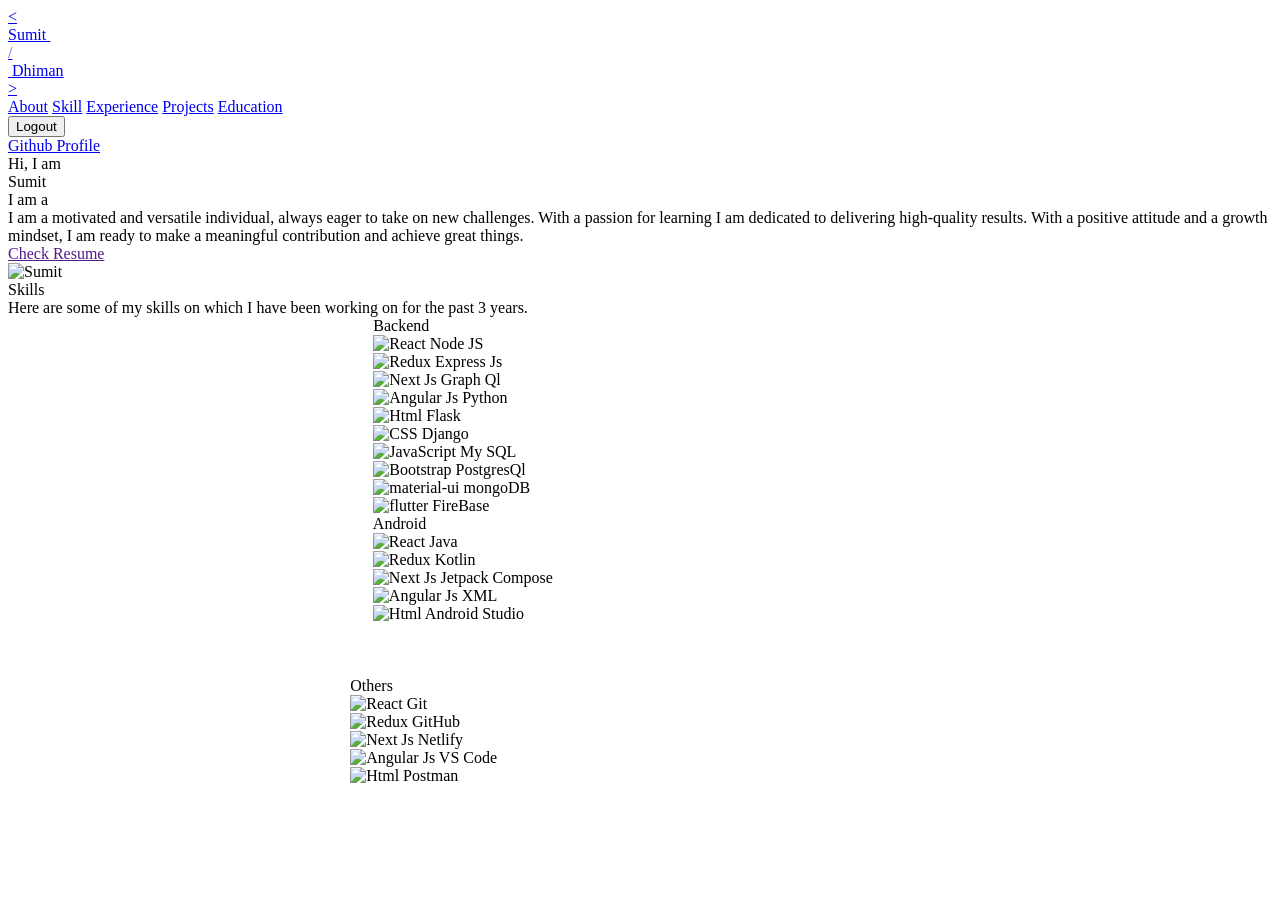
==== index.html @ 2210ef26 "Vedant Portfolio till skills section" ====
<!DOCTYPE html>
<html lang="en">
  <head>
    <title>Portfolio</title>
    <link rel="stylesheet" href="styles.css" />
    <link
      href="https://fonts.googleapis.com/css2?family=Poppins:wght@400;700&display=swap"
      rel="stylesheet"
    />
  </head>
  <body>
    <!-- Header Section -->
    <div class="navbar">
      <div class="innerNavbar">
        <a href="/" class="logo">
          <div class="logo1"><</div>
          Sumit&nbsp;
          <div style="color: rgb(133, 76, 230);">/</div>
          &nbsp;Dhiman
          <div class="logo1">></div>
        </a>
        <div class="pages">
          <a href="#about" class="anchor">About</a>
          <a href="#skills" class="anchor">Skill</a>
          <a href="#experience" class="anchor">Experience</a>
          <a href="#project" class="anchor">Projects</a>
          <a href="#education" class="anchor">Education</a>
        </div>
        
        <div class="github">
          <div>
            <button id="logoutButton" class="logout-button">Logout</button>
            <script>
              document.getElementById("logoutButton").addEventListener("click", () => {
          // Clear local storage
          localStorage.removeItem("loggedInUser");
  
          // Redirect to login page
          window.location.href = "demo.html"; // Replace with the actual login page
        });
            </script>
          </div>
          <a href="https://github.com/143sumit05" class="github-button">Github Profile</a>
        </div>
      </div>
    </div>

    <!-- Main Section -->
    <div class="main">
      <!-- About Section -->
      <div class="about" id="about">
        <!-- Animation
        <div>
          <div class="area">
            
          </div>
        </div> -->
        <div class="about-inner">
          <div class="about-content">
            <div class="about-name">
              Hi, I am <br />
              Sumit
            </div>
            <div class="about-skill">I am a <span class="auto-type"></span></div>
            <script src="https://unpkg.com/typed.js@2.1.0/dist/typed.umd.js"></script>

<script>
  var typed = new Typed(".auto-type", {
    strings: ["Programmer", "Full Stack Developer", "App Developer"],
    typeSpeed: 150,
    backSpeed: 150,
    loop: true
  });
</script>



            <div class="myself">
              I am a motivated and versatile individual, always eager to take on
              new challenges. With a passion for learning I am dedicated to
              delivering high-quality results. With a positive attitude and a
              growth mindset, I am ready to make a meaningful contribution and
              achieve great things.
            </div>
            <a href="" class="resume">Check Resume</a>
          </div>
          <div class="Image">
            <img
              src="Sumit-profile.jpg"
              alt="Sumit"
              class="Project-profile"
            />
          </div>
        </div>
      </div>
      <!-- Skill Section -->

      <div class="skills" id="skills">
        <div class="skills-inner">
          <div class="skills-heading">Skills</div>
          <div class="skills-paragraph">
            Here are some of my skills on which I have been working on for the
            past 3 years.
          </div>
          <div class="skills-language">
            <div style="display: flex; gap: 50px;">
              <div class="skills-frontend" id="skillSet1" style="transform: translateX(-200px);">
                <div class="frontend-heading">Frontend</div>
                <div class="frontend-language">
                  <!-- React -->
                  <div class="react">
                    <img
                      src="Media/React.png"
                      alt="React"
                      style="width: 24px; height: 24px"
                    />
                    React Js
                  </div>
                  <!-- Redux -->
                  <div class="react">
                    <img
                      src="Media/redux.svg"
                      alt="Redux"
                      style="width: 24px; height: 24px"
                    />
                    Redux
                  </div>
                  <!-- Next Js -->
                  <div class="react">
                    <img
                      src="Media/nextjs.svg"
                      alt="Next Js"
                      style="width: 24px; height: 24px"
                    />
                    Next Js
                  </div>
                  <!-- Angular Js -->
                  <div class="react">
                    <img
                      src="Media/Angular.png"
                      alt="Angular Js"
                      style="width: 24px; height: 24px"
                    />
                    Angular Js
                  </div>
                  <!-- HTML -->
                  <div class="react">
                    <img
                      src="Media/html.png"
                      alt="Html"
                      style="width: 24px; height: 24px"
                    />
                    HTML
                  </div>
                  <!-- CSS -->
                  <div class="react">
                    <img
                      src="Media/css.png"
                      alt="CSS"
                      style="width: 24px; height: 24px"
                    />
                    CSS
                  </div>
                  <!-- JavaScript -->
                  <div class="react">
                    <img
                      src="Media/js.png"
                      alt="JavaScript"
                      style="width: 24px; height: 24px"
                    />
                    JavaScript
                  </div>
                  <!-- Bootstrap -->
                  <div class="react">
                    <img
                      src="Media/BootStrap.png"
                      alt="Bootstrap"
                      style="width: 24px; height: 24px"
                    />
                    Bootstrap
                  </div>
                  <!-- Material-UI -->
                  <div class="react">
                    <img
                      src="Media/material-ui.svg"
                      alt="material-ui"
                      style="width: 24px; height: 24px"
                    />
                    Material UI
                  </div>
                  <!-- Flutter -->
                  <div class="react">
                    <img
                      src="Media/Flutter.png"
                      alt="flutter"
                      style="width: 24px; height: 24px"
                    />
                    Flutter
                  </div>
                </div>
              </div>

              <div class="skills-frontend" id="skillSet2" style="transform: translateX(150px);">
                <div class="frontend-heading">Backend</div>
                <div class="frontend-language">
                  <!-- Node Js -->
                  <div class="react">
                    <img
                      src="Media/nodejs.png"
                      alt="React"
                      style="width: 24px; height: 24px"
                    />
                    Node JS
                  </div>
                  <!-- Express -->
                  <div class="react">
                    <img
                      src="Media/express.png"
                      alt="Redux"
                      style="width: 24px; height: 24px"
                    />
                    Express Js
                  </div>
                  <!-- Graph QL -->
                  <div class="react">
                    <img
                      src="Media/GraphQL.png"
                      alt="Next Js"
                      style="width: 24px; height: 24px"
                    />
                    Graph Ql
                  </div>
                  <!-- Python -->
                  <div class="react">
                    <img
                      src="Media/python.png"
                      alt="Angular Js"
                      style="width: 24px; height: 24px"
                    />
                    Python
                  </div>
                  <!-- Flask -->
                  <div class="react">
                    <img
                      src="Media/flask.png"
                      alt="Html"
                      style="width: 24px; height: 24px"
                    />
                    Flask
                  </div>
                  <!-- Django -->
                  <div class="react">
                    <img
                      src="Media/Django.png"
                      alt="CSS"
                      style="width: 24px; height: 24px"
                    />
                    Django
                  </div>
                  <!-- My sql -->
                  <div class="react">
                    <img
                      src="Media/Mysql.png"
                      alt="JavaScript"
                      style="width: 24px; height: 24px"
                    />
                    My SQL
                  </div>
                  <!-- PostgresQl -->
                  <div class="react">
                    <img
                      src="Media/post.png"
                      alt="Bootstrap"
                      style="width: 24px; height: 24px"
                    />
                    PostgresQl
                  </div>
                  <!-- Mongo DB -->
                  <div class="react">
                    <img
                      src="Media/mongoDB.png"
                      alt="material-ui"
                      style="width: 24px; height: 24px"
                    />
                    mongoDB
                  </div>
                  <!-- FireBase -->
                  <div class="react">
                    <img
                      src="Media/Firebase.png"
                      alt="flutter"
                      style="width: 24px; height: 24px"
                    />
                    FireBase
                  </div>
                </div>
              </div>
            </div>

            <div style="display: flex; gap: 50px">
              <div class="skills-frontend" id="skillSet3" style="transform: translateX(-200px);">
                <div class="frontend-heading">DevOps</div>
                <div class="frontend-language">
                  <!-- AWS -->
                  <div class="react">
                    <img
                      src="Media/aws.png"
                      alt="React"
                      style="width: 24px; height: 24px"
                    />
                    AWS
                  </div>
                  <!-- Google Cloud -->
                  <div class="react">
                    <img
                      src="Media/google-cloud.svg"
                      alt="Redux"
                      style="width: 24px; height: 24px"
                    />
                    Google Cloud
                  </div>
                  <!-- Docker -->
                  <div class="react">
                    <img
                      src="Media/docker.png"
                      alt="Next Js"
                      style="width: 24px; height: 24px"
                    />
                    Docker
                  </div>
                  <!-- Jenkins -->
                  <div class="react">
                    <img
                      src="Media/jenkins.png"
                      alt="Angular Js"
                      style="width: 24px; height: 24px"
                    />
                    Jenkins
                  </div>
                  <!-- Nginx -->
                  <div class="react">
                    <img
                      src="Media/nginx.png"
                      alt="Html"
                      style="width: 24px; height: 24px"
                    />
                    Nginx
                  </div>
                  <!-- Grafana -->
                  <div class="react">
                    <img
                      src="Media/Grafana.png"
                      alt="CSS"
                      style="width: 24px; height: 24px"
                    />
                    Grafana
                  </div>
                  <!-- Kuberneters -->
                  <div class="react">
                    <img
                      src="Media/Kuberneters.png"
                      alt="JavaScript"
                      style="width: 24px; height: 24px"
                    />
                    Kuberneters
                  </div>
                  <!-- prometheus -->
                  <div class="react">
                    <img
                      src="Media/prometheus.svg"
                      alt="Bootstrap"
                      style="width: 24px; height: 24px"
                    />
                    Prometheus
                  </div>
                </div>
              </div>

              <div class="skills-frontend" id="skillSet4" style="transform: translateX(150px);">
                <div class="frontend-heading">Android</div>
                <div class="frontend-language">
                  <!-- Java -->
                  <div class="react">
                    <img
                      src="Media/java.png"
                      alt="React"
                      style="width: 24px; height: 24px"
                    />
                    Java
                  </div>
                  <!-- Kotlin -->
                  <div class="react">
                    <img
                      src="Media/Kotlin.svg"
                      alt="Redux"
                      style="width: 24px; height: 24px"
                    />
                    Kotlin
                  </div>
                  <!-- Jetpack -->
                  <div class="react" style="padding-right: 20px">
                    <img
                      src="Media/Jetpack.png"
                      alt="Next Js"
                      style="width: 24px; height: 24px"
                    />
                    Jetpack Compose
                  </div>
                  <!-- XML -->
                  <div class="react">
                    <img
                      src="Media/XML.png"
                      alt="Angular Js"
                      style="width: 24px; height: 24px"
                    />
                    XML
                  </div>
                  <!-- Android Studio -->
                  <div class="react">
                    <img
                      src="Media/AndroidStudio.png"
                      alt="Html"
                      style="width: 24px; height: 24px"
                    />
                    Android Studio
                  </div>
                </div>
              </div>
            </div>

            <div style="display: flex; gap: 50px">
              <div class="skills-frontend" id="skillSet5" style="transform: translateX(-200px);">
                <div class="frontend-heading">Machine learning</div>
                <div class="frontend-language">
                  <!-- Python -->
                  <div class="react">
                    <img
                      src="Media/python.png"
                      alt="React"
                      style="width: 24px; height: 24px"
                    />
                    Python
                  </div>
                  <!-- Tenser Flow -->
                  <div class="react">
                    <img
                      src="Media/TensorFlow.svg"
                      alt="Redux"
                      style="width: 24px; height: 24px"
                    />
                    Tensor Flow
                  </div>
                  <!-- Keras -->
                  <div class="react">
                    <img
                      src="Media/Keras.png"
                      alt="Next Js"
                      style="width: 24px; height: 24px"
                    />
                    Keras
                  </div>
                  <!-- Jupyter -->
                  <div class="react">
                    <img
                      src="Media/jupyter.svg"
                      alt="Angular Js"
                      style="width: 24px; height: 24px"
                    />
                    Jupyter
                  </div>
                  <!-- Google Colab -->
                  <div class="react">
                    <img
                      src="Media/google-cloud.svg"
                      alt="Html"
                      style="width: 24px; height: 24px"
                    />
                    Google Colab
                  </div>
                  <!-- Sk Learn Kit -->
                  <div class="react">
                    <img
                      src="Media/SK.png"
                      alt="CSS"
                      style="width: 24px; height: 24px"
                    />
                    SK Learn Kit
                  </div>
                </div>
              </div>

              <div class="skills-frontend" id="skillSet6" style="transform: translateX(150px);">
                <div class="frontend-heading">Others</div>
                <div class="frontend-language">
                  <!-- Git -->
                  <div class="react">
                    <img
                      src="Media/Git.svg"
                      alt="React"
                      style="width: 24px; height: 24px"
                    />
                    Git
                  </div>
                  <!-- GitHub -->
                  <div class="react">
                    <img
                      src="Media/github.png"
                      alt="Redux"
                      style="width: 24px; height: 24px"
                    />
                    GitHub
                  </div>
                  <!-- Netlify -->
                  <div class="react">
                    <img
                      src="Media/netlify.png"
                      alt="Next Js"
                      style="width: 24px; height: 24px"
                    />
                    Netlify
                  </div>
                  <!-- VS -->
                  <div class="react">
                    <img
                      src="Media/vs.svg"
                      alt="Angular Js"
                      style="width: 24px; height: 24px"
                    />
                    VS Code
                  </div>
                  <!-- Postman -->
                  <div class="react">
                    <img
                      src="Media/Postman.png"
                      alt="Html"
                      style="width: 24px; height: 24px"
                    />
                    Postman
                  </div>
                </div>
              </div>
            </div>
          </div>
        </div>
      </div>
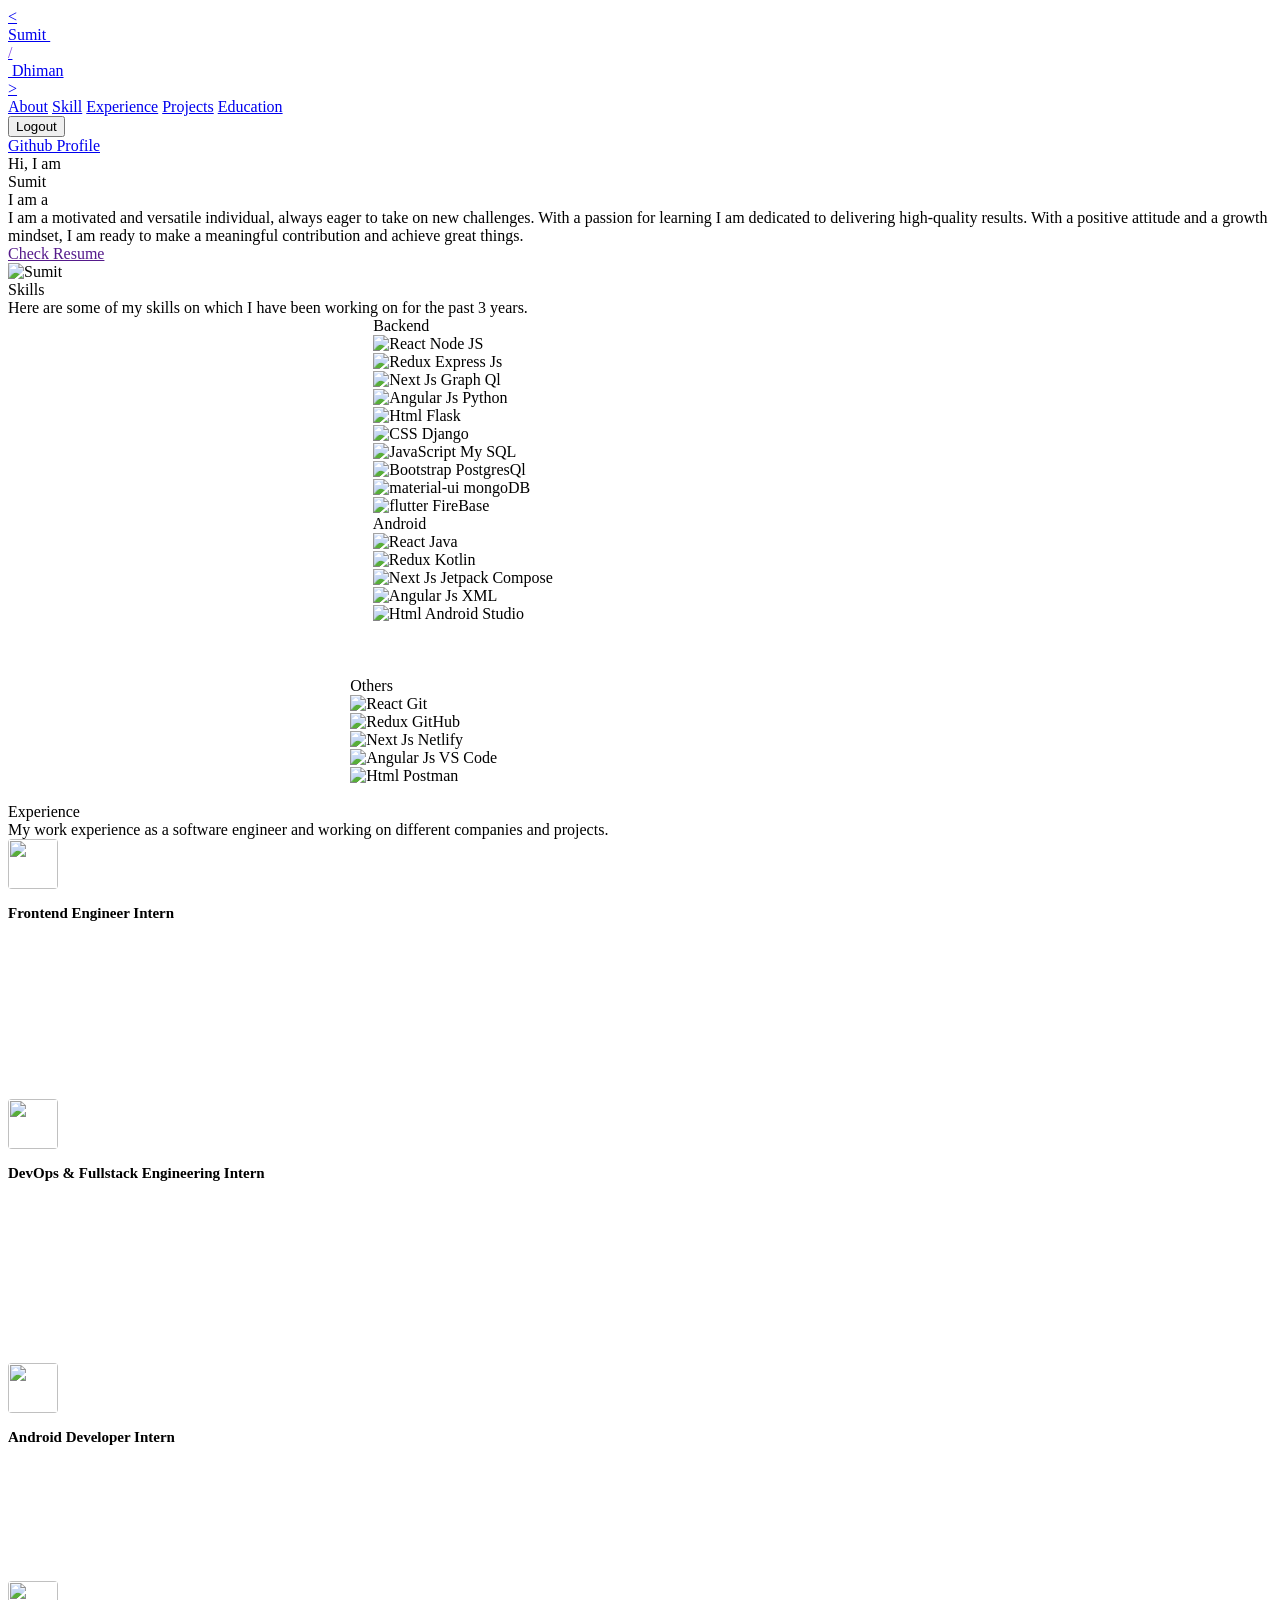
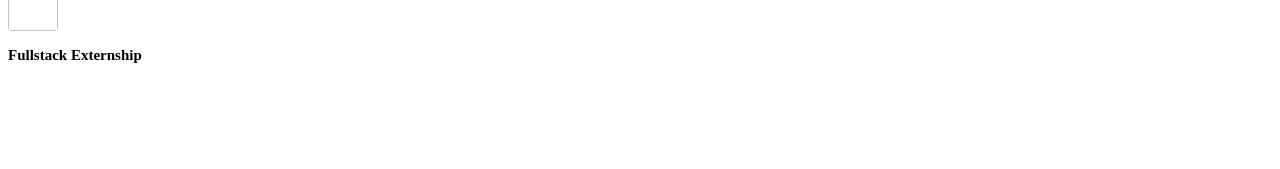
==== commit 8ef62d04: "Vedant Portfolio till Experience section" ====
--- a/index.html
+++ b/index.html
@@ -544,4 +544,123 @@
         </div>
       </div>
 
- + <!-- Experience Section -->
+ <div class="experience" id="experience">
+  <div class="experience-heading">Experience</div>
+  <div class="experience-paragraph">
+    My work experience as a software engineer and working on different
+    companies and projects.
+  </div>
+  <div class="box1">
+    <div class="box1-left">
+      <div class="ring">
+      </div>
+      <div class="stick"></div>
+    </div>
+    <div class="box1-right">
+      <div class="row1">
+        <div class="row1-img">
+          <img
+            src="Media/Neurobit.png"
+            alt=""
+            style="width: 50px; height: 50px; border-radius: 4px"
+          />
+        </div>
+        <div class="row1-content">
+          <h2 style="font-size: 15px; font-weight: 600;">Frontend Engineer Intern</h6>
+          <p style="font-size: 10px; font-weight: 500; margin-top: -15px; color: #ffffffb7;">neurobit</p>
+          <p style="font-size: 10px; margin-top: -10px; color: #ffffff75;">june 2023 - Present</p>
+        </div>
+      </div>
+      <div class="row2" style="padding-left: 10px; padding-right: 10px;">
+        <p style="color: #ffffff; font-size: 15px; margin-top: -5px;">Enhanced user experiences on Neurobit PSG & Hybrid, Portals by resolving bugs & <br>reduced load time by 40%. Built Neurobit Analytics portal using React Js with<br>seamless interaction of REST APIs using AXIOS optimized with React Query. Refactored<br>previous code to TypeScript, updated with new dependency and integrated<br>Vite with Jest for Unit Testing.</p>
+        <p style="color: #ffffff; font-size: 15px; margin-top: -5px;"><b>Skills:&nbsp; </b>&nbsp;-ReactJS&nbsp; -Redux&nbsp; -NodeJS&nbsp; -Material UI&nbsp; -HTML&nbsp; -CSS&nbsp; -JavaScript</p>
+      </div>
+    </div>
+  </div>
+
+  <div class="box1" style="margin-top: 40px;">
+    <div class="box1-left">
+      <div class="ring">
+      </div>
+      <div class="stick"></div>
+    </div>
+    <div class="box1-right">
+      <div class="row1">
+        <div class="row1-img">
+          <img
+            src="Media/Flipr.png"
+            alt=""
+            style="width: 50px; height: 50px; border-radius: 4px"
+          />
+        </div>
+        <div class="row1-content">
+          <h2 style="font-size: 15px; font-weight: 600;">DevOps & Fullstack Engineering Intern</h6>
+          <p style="font-size: 10px; font-weight: 500; margin-top: -13px; color: #ffffffb7;">Flipr Innovations Pvt. Ltd.</p>
+          <p style="font-size: 10px; margin-top: -8px; color: #ffffff75;">Aug 2023 - Oct 2023</p>
+        </div>
+      </div>
+      <div class="row2" style="padding-left: 10px; padding-right: 10px;">
+        <p style="color: #ffffff; font-size: 15px; margin-top: -5px;">Built Flipr Connect Platforms using React Js integrated GraphQL with AXIOS, created<br>High level Design and Figma design. Built Backend with GraphQL and Node JS and<br>connected with MongoDb - Reducing API calls by 20%. Dockerized and automated<br>with Kubernetes & Jenkins CI/CD deployed in AWS-EC2 added Prometheus & Grafana<br> for monitoring.</p>
+        <p style="color: #ffffff; font-size: 15px; margin-top: -5px;"><b>Skills:&nbsp; </b>&nbsp;-Docker&nbsp; -Terraform&nbsp; -AWS&nbsp; -EC2&nbsp; -Portrainer&nbsp; -NodeJS&nbsp; -NextJS</p>
+      </div>
+    </div>
+  </div>
+
+
+  <div class="box1" style="margin-top: 40px;">
+    <div class="box1-left">
+      <div class="ring">
+      </div>
+      <div class="stick"></div>
+    </div>
+    <div class="box1-right">
+      <div class="row1">
+        <div class="row1-img">
+          <img
+            src="Media/Rudraksha.png"
+            alt=""
+            style="width: 50px; height: 50px; border-radius: 4px"
+          />
+        </div>
+        <div class="row1-content">
+          <h2 style="font-size: 15px; font-weight: 600;">Android Developer Intern</h6>
+          <p style="font-size: 10px; font-weight: 500; margin-top: -15px; color: #ffffffb7;">Rudraksha Welffare Foundation</p>
+          <p style="font-size: 10px; margin-top: -10px; color: #ffffff75;">June 2021 - Oct 2021</p>
+        </div>
+      </div>
+      <div class="row2" style="padding-left: 10px; padding-right: 10px;">
+        <p style="color: #ffffff; font-size: 15px; margin-top: -5px;">• Built RudraShakti - Astrologer App, with MVVM Architecture using Java and Android<br>Studio integrating Firebase SDK. Created One to One video call integration with<br>Socket.IO and Firebasecloud functions and integrated with Retrofit. Created Low Level<br>Design and converted Figma design to XML code.</p>
+        <p style="color: #ffffff; font-size: 15px; margin-top: -5px;"><b>Skills:&nbsp; </b>&nbsp;-Android&nbsp; -Java&nbsp; -Kotlin&nbsp; -XML&nbsp; -Node JS&nbsp; -Cloud Firestore&nbsp; -Firebase</p>
+      </div>
+    </div>
+  </div>
+
+  <div class="box1" style="margin-top: 10px;">
+    <div class="box1-left">
+      <div class="ring">
+      </div>
+      <div class="stick"></div>
+    </div>
+    <div class="box1-right">
+      <div class="row1">
+        <div class="row1-img">
+          <img
+            src="Media/Flipr.png"
+            alt=""
+            style="width: 50px; height: 50px; border-radius: 4px"
+          />
+        </div>
+        <div class="row1-content">
+          <h2 style="font-size: 15px; font-weight: 600;">Fullstack Externship</h6>
+          <p style="font-size: 10px; font-weight: 500; margin-top: -13px; color: #ffffffb7;">Flipr Innovations Pvt. Ltd.</p>
+          <p style="font-size: 10px; margin-top: -8px; color: #ffffff75;">June 2023 - July 2023</p>
+        </div>
+      </div>
+      <div class="row2" style="padding-left: 10px; padding-right: 10px;">
+        <p style="color: #ffffff; font-size: 15px; margin-top: -5px;">Built an employee management full stack web app used Docker and deployed on AW<br>ec2. I was the top performer in the program.</p>
+        <p style="color: #ffffff; font-size: 15px; margin-top: -5px;"><b>Skills:&nbsp; </b>&nbsp;-ReactJS&nbsp; -Redux&nbsp; -NodeJs&nbsp; -Material UI&nbsp; -HTML&nbsp; -CSS&nbsp; -JavaScript</p>
+      </div>
+    </div>
+  </div>
+</div>
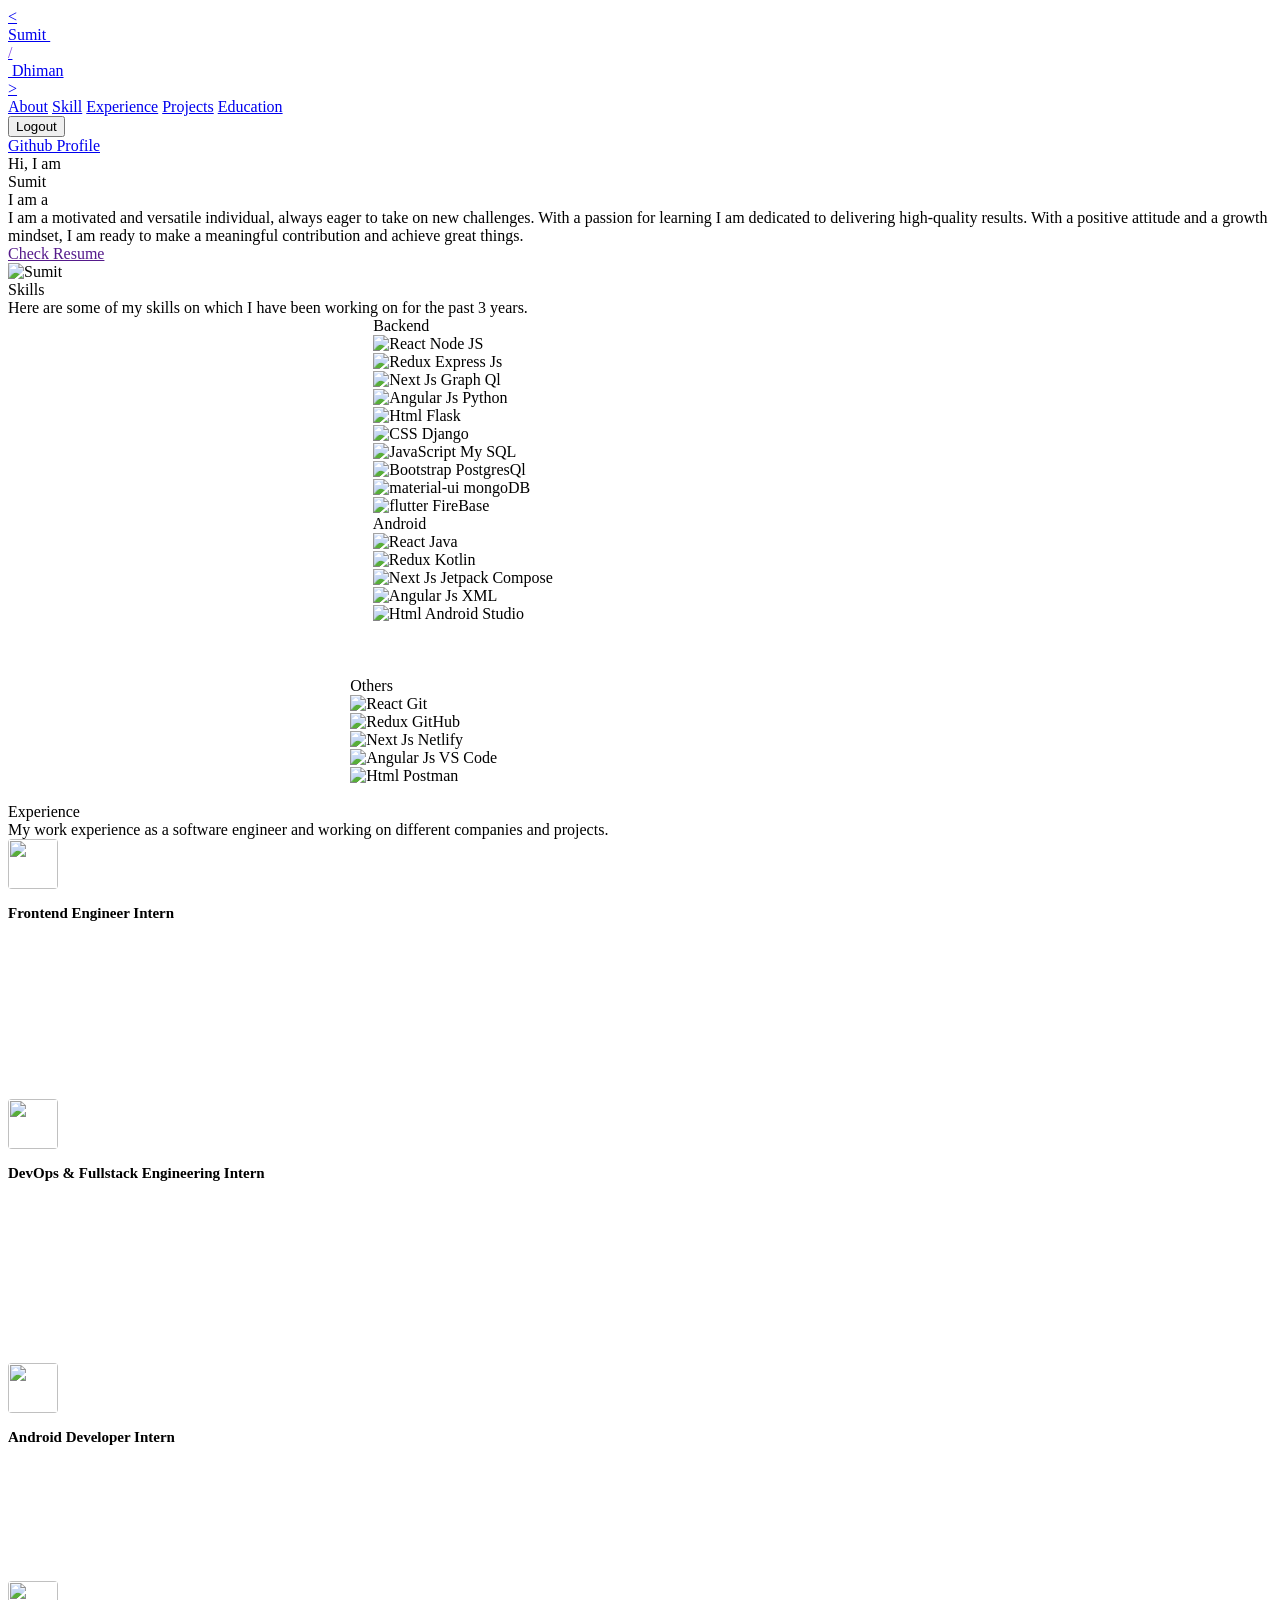
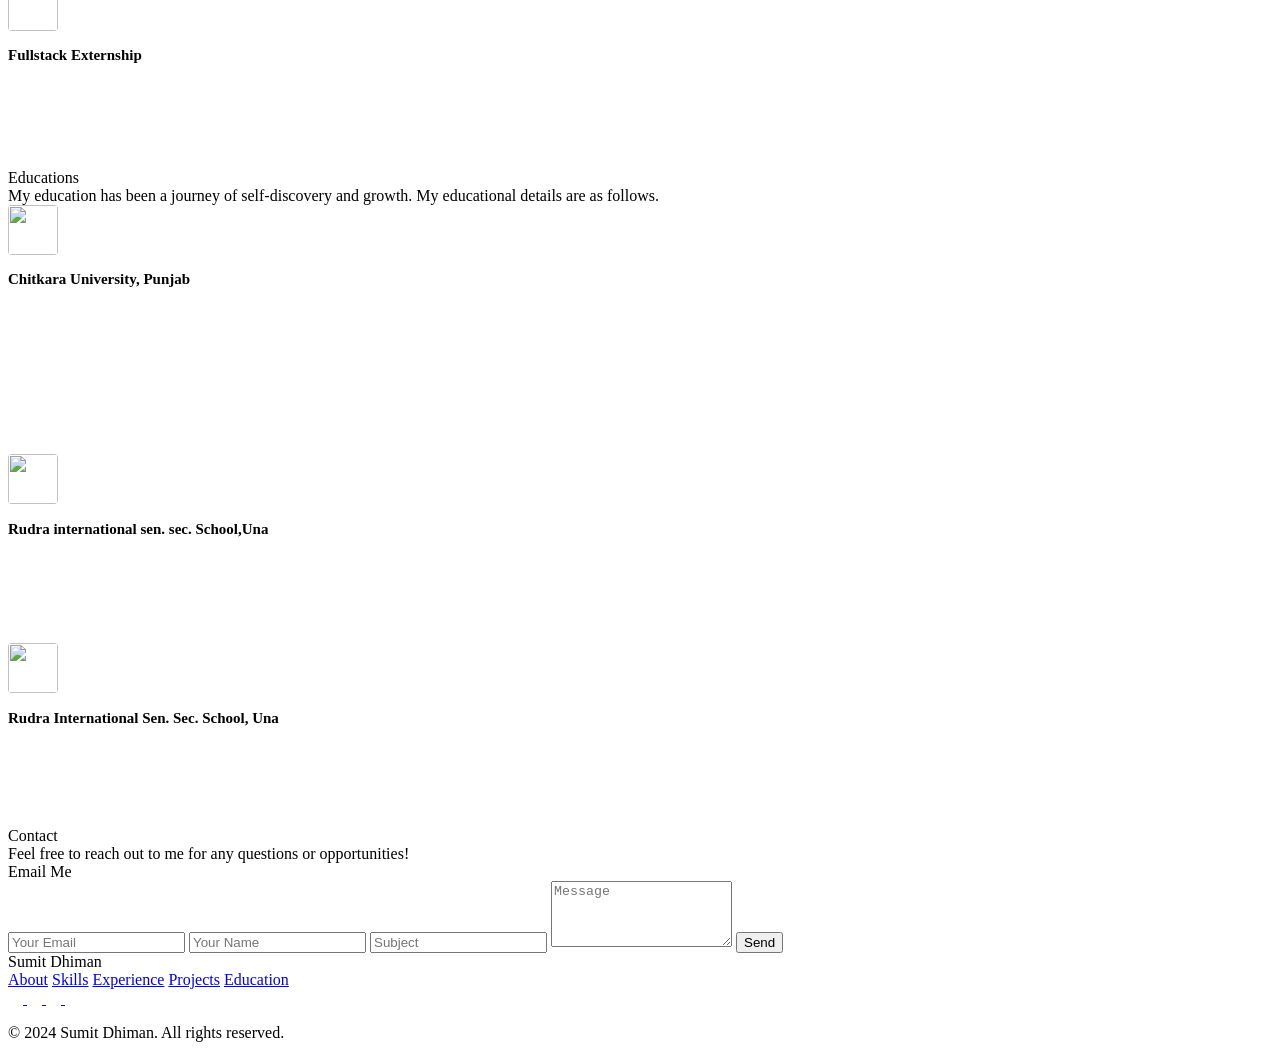
==== commit 03a59ab9: "Vedant Portfolio complete" ====
--- a/index.html
+++ b/index.html
@@ -663,4 +663,148 @@
       </div>
     </div>
   </div>
-</div>+</div>
+<!-- Education Section -->
+<div class="experience" id="education">
+  <div class="experience-heading">Educations</div>
+  <div class="experience-paragraph">
+    My education has been a journey of self-discovery and growth. My educational details are as follows.
+  </div>
+  <div class="box1">
+    <div class="box1-right">
+      <div class="row1">
+        <div class="row1-img">
+          <img
+            src="Media/Chitkara.png"
+            alt=""
+            style="width: 50px; height: 50px; border-radius: 4px"
+          />
+        </div>
+        <div class="row1-content">
+          <h2 style="font-size: 15px; font-weight: 600;">Chitkara University, Punjab</h6>
+          <p style="font-size: 10px; font-weight: 500; margin-top: -15px; color: #ffffffb7;">Bachelor of Technology - BTech, Computer Science and Engineering</p>
+          <p style="font-size: 10px; margin-top: -10px; color: #ffffff75;">Aug 2024 - nov 2024</p>
+        </div>
+      </div>
+      <div class="row2" style="padding-left: 10px; padding-right: 10px;">
+        <p style="color: #ffffff; font-size: 15px; margin-top: -5px;">I am currently pursuing a Bachelor's degree in Computer Science and Engineering<br>at Chitkara University, Punjab. I am currently in my first semester.<br>I have taken courses in Python,Object-Oriented Programming,<br>Front end, and Computer Networks, among<br>others. I am also a member of the Google Developers Student Club (GDSC) at KIIT, <br>where I am learning and working on exciting projects with a team of talented developers.</p>
+        <!-- <p style="color: #ffffff; font-size: 15px; margin-top: -5px;"><b>Grade:&nbsp; </b>&nbsp;8.7 CGPA</p> -->
+      </div>
+    </div>
+    <div class="box1-left">
+      <div class="ring">
+      </div>
+      <div class="stick"></div>
+    </div>
+  </div>
+
+  <div class="box1" style="margin-top: 40px;">
+    <div class="box1-right">
+      <div class="row1">
+        <div class="row1-img">
+          <img
+            src="Media/Dav.png"
+            alt=""
+            style="width: 50px; height: 50px; border-radius: 4px"
+          />
+        </div>
+        <div class="row1-content">
+          <h2 style="font-size: 15px; font-weight: 600;">Rudra international sen. sec. School,Una</h6>
+          <p style="font-size: 10px; font-weight: 500; margin-top: -15px; color: #ffffffb7;">CBSE(X), Science </p>
+          <p style="font-size: 10px; margin-top: -10px; color: #ffffff75;">Mar 2009 - Apr 2021</p>
+        </div>
+      </div>
+      <div class="row2" style="padding-left: 10px; padding-right: 10px;">
+        <p style="color: #ffffff; font-size: 15px; margin-top: -5px; margin-right: 8px;">I completed my education till 10 standard from Rudra International Sen. Sec. School, Una,<br>where I studied Science .</p>
+        <p style="color: #ffffff; font-size: 15px; margin-top: -5px;"><b>Grade:&nbsp; </b>&nbsp;90%</p>
+      </div>
+    </div>
+    <div class="box1-left">
+      <div class="ring">
+      </div>
+      <div class="stick"></div>
+    </div>
+  </div>
+
+
+  <div class="box1" style="margin-top: 20px;">
+    <div class="box1-right">
+      <div class="row1">
+        <div class="row1-img">
+          <img
+            src="Media/DCM.png"
+            alt=""
+            style="width: 50px; height: 50px; border-radius: 4px"
+          />
+        </div>
+        <div class="row1-content">
+          <h2 style="font-size: 15px; font-weight: 600;">Rudra International Sen. Sec. School, Una</h6>
+          <p style="font-size: 10px; font-weight: 500; margin-top: -15px; color: #ffffffb7;">CBSE(XII), Science </p>
+          <p style="font-size: 10px; margin-top: -10px; color: #ffffff75;">Apr 2021 - Mar 2023</p>
+        </div>
+      </div>
+      <div class="row2" style="padding-left: 10px; padding-right: 10px;">
+        <p style="color: #ffffff; font-size: 15px; margin-top: -5px; margin-right: 25px;">I completed my class 12 high school education at Rudra International Sen. Sec. School ,<br> where I studied Science .</p>
+        <p style="color: #ffffff; font-size: 15px; margin-top: -5px;"><b>Grade:&nbsp; </b>&nbsp;80%</p>
+      </div>
+    </div>
+    <div class="box1-left">
+      <div class="ring">
+      </div>
+      <div class="stick"></div>
+    </div>
+  </div>
+</div>
+
+<!-- contact section -->
+
+<!-- contact section -->
+
+<div class="experience">
+<div class="experience-heading">Contact</div>
+<div class="experience-paragraph">
+Feel free to reach out to me for any questions or opportunities!
+</div>
+<div class="contact">
+<form class="contact-us" id="contactForm">
+<div class="contact-email">Email Me</div>
+<input type="email" placeholder="Your Email" name="from_email" class="contact-input">
+<input type="text" placeholder="Your Name" name="from_name" class="contact-input">
+<input type="text" placeholder="Subject" name="subject" class="contact-input">
+<textarea name="message" class="contact-text" placeholder="Message" rows="4"></textarea>
+<input type="submit" class="contact-submit" value="Send">
+</form>
+</div>
+</div>
+<div class="footer-upper"></div>
+<div class="footer">
+<div class="footer-inner">
+<div class="footer-name">Sumit Dhiman</div>
+<div class="footer-nav">
+<a href="#about" class="footer-anchor">About</a>
+<a href="#skills" class="footer-anchor">Skills</a>
+<a href="#experience" class="footer-anchor">Experience</a>
+<a href="#project" class="footer-anchor">Projects</a>
+<a href="#education" class="footer-anchor">Education</a>
+</div>
+<div class="footer-icon">
+<a href="https://www.facebook.com/profile.php?id=100051987103382" class="footer-icon-anchor">
+  <img src="./Media/facebook.png" width="15px" height="15px">
+</a>
+<a href="https://x.com/143sumit05" class="footer-icon-anchor">
+  <img src="./Media/twitter.png" width="15px" height="15px">
+</a>
+<a href="https://www.linkedin.com/in/sumit-dhiman-009912331/" class="footer-icon-anchor">
+  <img src="./Media/linkedin.png" width="15px" height="15px">
+</a>
+<a href="" class="footer-icon-anchor">
+  <img src="./Media/instagram.png" width="15px" height="15px">
+</a>
+</div>
+<p class="footer-paragraph">© 2024 Sumit Dhiman. All rights reserved.</p>
+</div>
+</div>
+</div>
+<script src="script.js"></script>
+</body>
+</html>
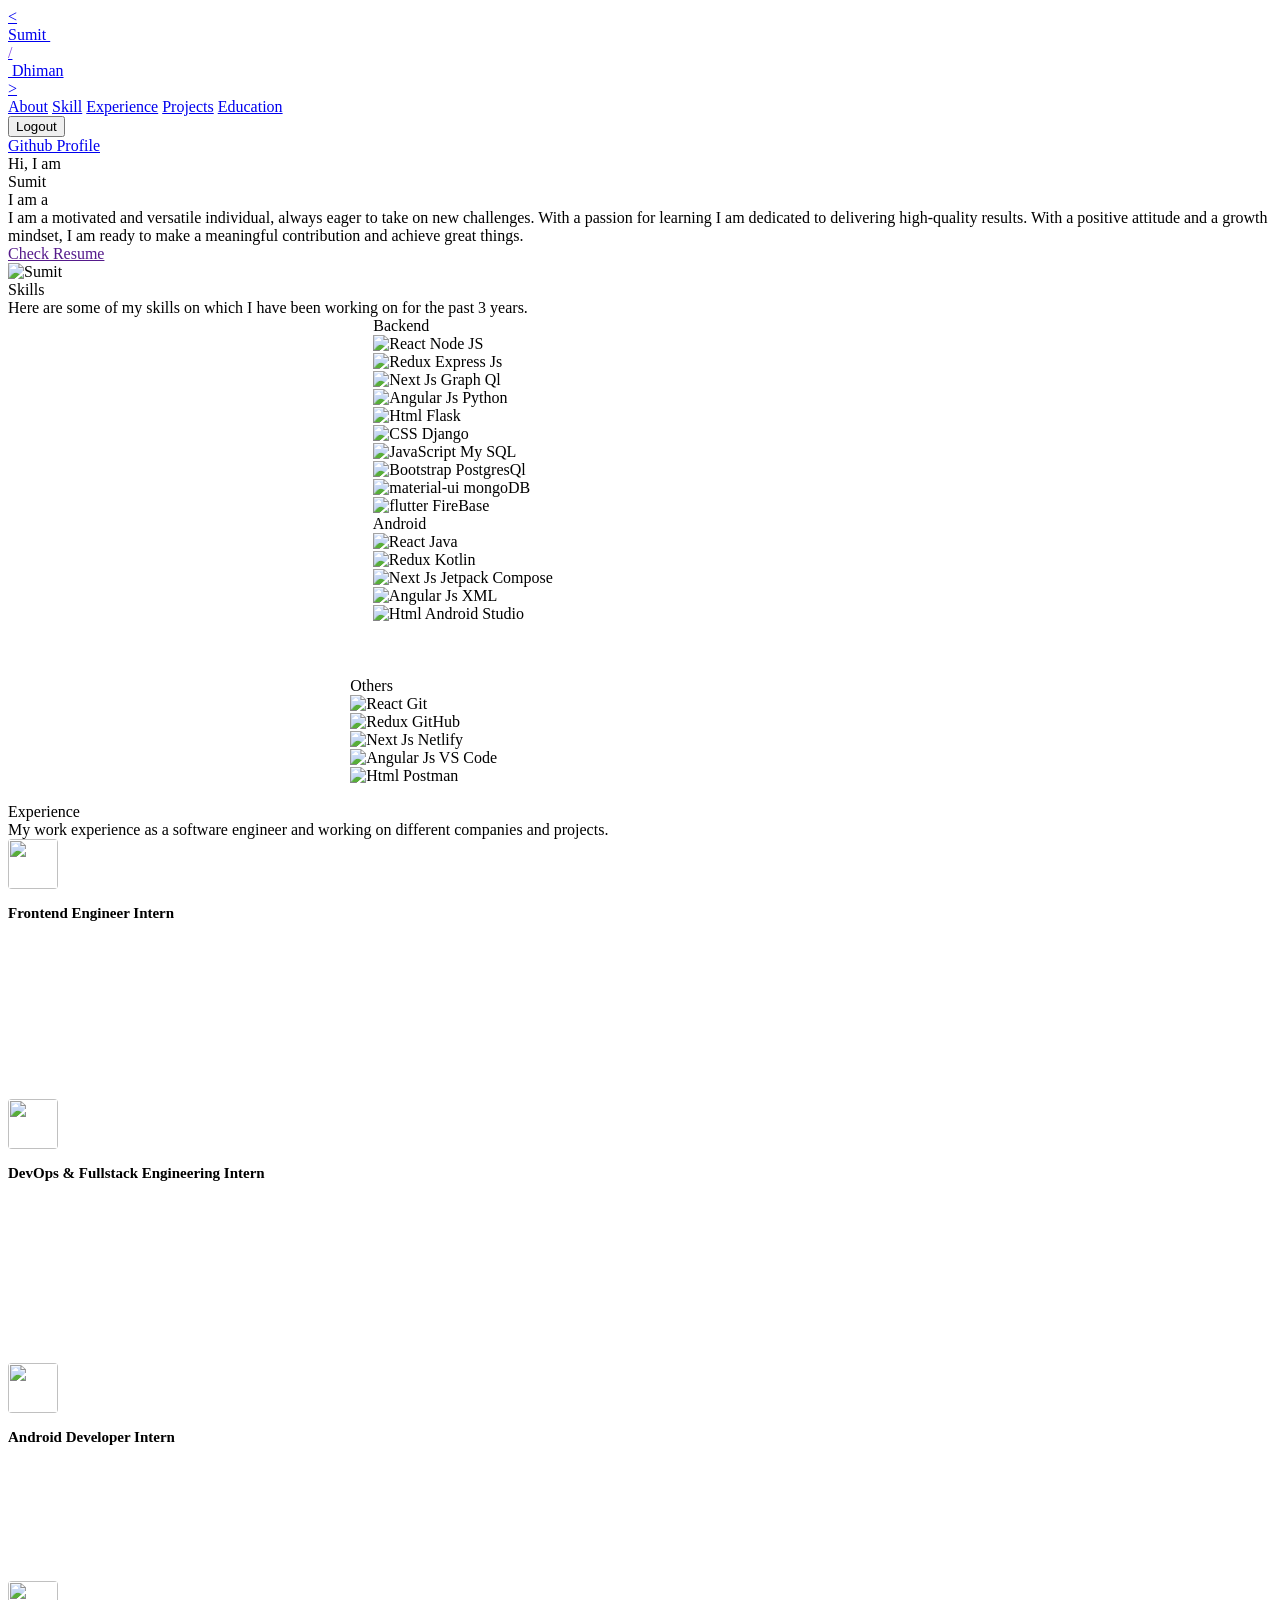
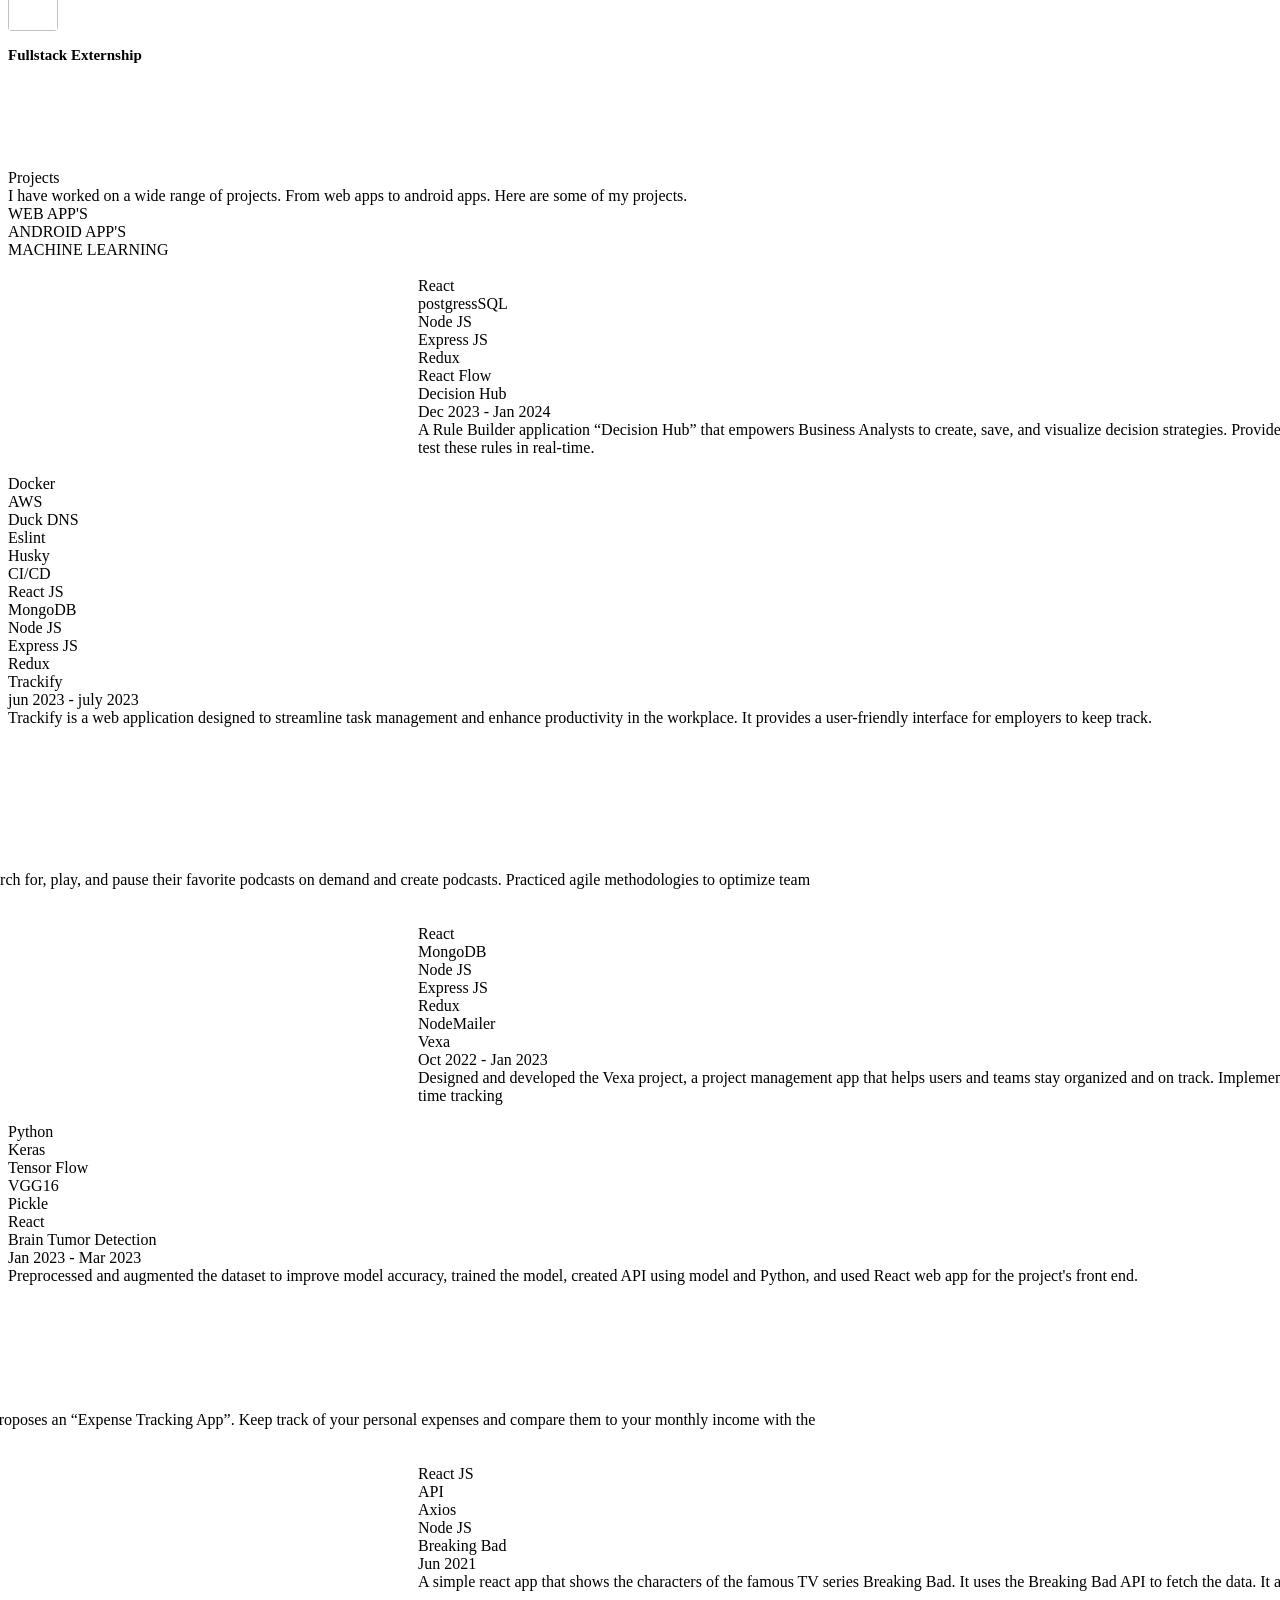
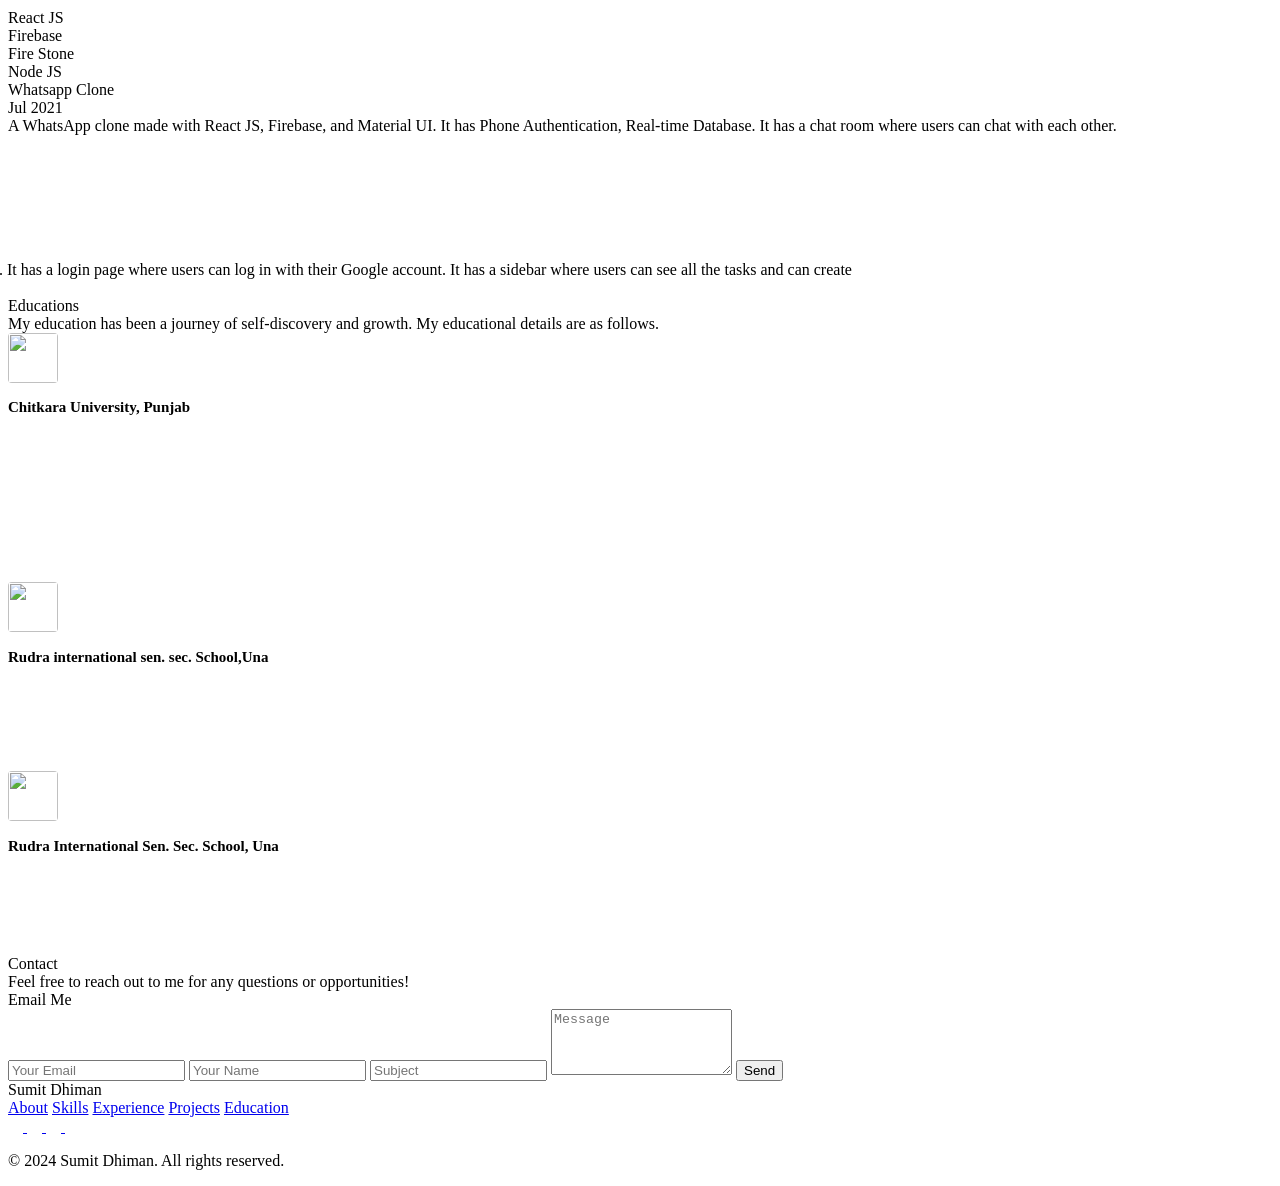
==== commit 034a8927: "Vedant Portfolio final" ====
--- a/index.html
+++ b/index.html
@@ -544,265 +544,443 @@
         </div>
       </div>
 
- <!-- Experience Section -->
- <div class="experience" id="experience">
-  <div class="experience-heading">Experience</div>
+      <!-- Experience Section -->
+      <div class="experience" id="experience">
+        <div class="experience-heading">Experience</div>
+        <div class="experience-paragraph">
+          My work experience as a software engineer and working on different
+          companies and projects.
+        </div>
+        <div class="box1">
+          <div class="box1-left">
+            <div class="ring">
+            </div>
+            <div class="stick"></div>
+          </div>
+          <div class="box1-right">
+            <div class="row1">
+              <div class="row1-img">
+                <img
+                  src="Media/Neurobit.png"
+                  alt=""
+                  style="width: 50px; height: 50px; border-radius: 4px"
+                />
+              </div>
+              <div class="row1-content">
+                <h2 style="font-size: 15px; font-weight: 600;">Frontend Engineer Intern</h6>
+                <p style="font-size: 10px; font-weight: 500; margin-top: -15px; color: #ffffffb7;">neurobit</p>
+                <p style="font-size: 10px; margin-top: -10px; color: #ffffff75;">june 2023 - Present</p>
+              </div>
+            </div>
+            <div class="row2" style="padding-left: 10px; padding-right: 10px;">
+              <p style="color: #ffffff; font-size: 15px; margin-top: -5px;">Enhanced user experiences on Neurobit PSG & Hybrid, Portals by resolving bugs & <br>reduced load time by 40%. Built Neurobit Analytics portal using React Js with<br>seamless interaction of REST APIs using AXIOS optimized with React Query. Refactored<br>previous code to TypeScript, updated with new dependency and integrated<br>Vite with Jest for Unit Testing.</p>
+              <p style="color: #ffffff; font-size: 15px; margin-top: -5px;"><b>Skills:&nbsp; </b>&nbsp;-ReactJS&nbsp; -Redux&nbsp; -NodeJS&nbsp; -Material UI&nbsp; -HTML&nbsp; -CSS&nbsp; -JavaScript</p>
+            </div>
+          </div>
+        </div>
+
+        <div class="box1" style="margin-top: 40px;">
+          <div class="box1-left">
+            <div class="ring">
+            </div>
+            <div class="stick"></div>
+          </div>
+          <div class="box1-right">
+            <div class="row1">
+              <div class="row1-img">
+                <img
+                  src="Media/Flipr.png"
+                  alt=""
+                  style="width: 50px; height: 50px; border-radius: 4px"
+                />
+              </div>
+              <div class="row1-content">
+                <h2 style="font-size: 15px; font-weight: 600;">DevOps & Fullstack Engineering Intern</h6>
+                <p style="font-size: 10px; font-weight: 500; margin-top: -13px; color: #ffffffb7;">Flipr Innovations Pvt. Ltd.</p>
+                <p style="font-size: 10px; margin-top: -8px; color: #ffffff75;">Aug 2023 - Oct 2023</p>
+              </div>
+            </div>
+            <div class="row2" style="padding-left: 10px; padding-right: 10px;">
+              <p style="color: #ffffff; font-size: 15px; margin-top: -5px;">Built Flipr Connect Platforms using React Js integrated GraphQL with AXIOS, created<br>High level Design and Figma design. Built Backend with GraphQL and Node JS and<br>connected with MongoDb - Reducing API calls by 20%. Dockerized and automated<br>with Kubernetes & Jenkins CI/CD deployed in AWS-EC2 added Prometheus & Grafana<br> for monitoring.</p>
+              <p style="color: #ffffff; font-size: 15px; margin-top: -5px;"><b>Skills:&nbsp; </b>&nbsp;-Docker&nbsp; -Terraform&nbsp; -AWS&nbsp; -EC2&nbsp; -Portrainer&nbsp; -NodeJS&nbsp; -NextJS</p>
+            </div>
+          </div>
+        </div>
+
+
+        <div class="box1" style="margin-top: 40px;">
+          <div class="box1-left">
+            <div class="ring">
+            </div>
+            <div class="stick"></div>
+          </div>
+          <div class="box1-right">
+            <div class="row1">
+              <div class="row1-img">
+                <img
+                  src="Media/Rudraksha.png"
+                  alt=""
+                  style="width: 50px; height: 50px; border-radius: 4px"
+                />
+              </div>
+              <div class="row1-content">
+                <h2 style="font-size: 15px; font-weight: 600;">Android Developer Intern</h6>
+                <p style="font-size: 10px; font-weight: 500; margin-top: -15px; color: #ffffffb7;">Rudraksha Welffare Foundation</p>
+                <p style="font-size: 10px; margin-top: -10px; color: #ffffff75;">June 2021 - Oct 2021</p>
+              </div>
+            </div>
+            <div class="row2" style="padding-left: 10px; padding-right: 10px;">
+              <p style="color: #ffffff; font-size: 15px; margin-top: -5px;">• Built RudraShakti - Astrologer App, with MVVM Architecture using Java and Android<br>Studio integrating Firebase SDK. Created One to One video call integration with<br>Socket.IO and Firebasecloud functions and integrated with Retrofit. Created Low Level<br>Design and converted Figma design to XML code.</p>
+              <p style="color: #ffffff; font-size: 15px; margin-top: -5px;"><b>Skills:&nbsp; </b>&nbsp;-Android&nbsp; -Java&nbsp; -Kotlin&nbsp; -XML&nbsp; -Node JS&nbsp; -Cloud Firestore&nbsp; -Firebase</p>
+            </div>
+          </div>
+        </div>
+
+        <div class="box1" style="margin-top: 10px;">
+          <div class="box1-left">
+            <div class="ring">
+            </div>
+            <div class="stick"></div>
+          </div>
+          <div class="box1-right">
+            <div class="row1">
+              <div class="row1-img">
+                <img
+                  src="Media/Flipr.png"
+                  alt=""
+                  style="width: 50px; height: 50px; border-radius: 4px"
+                />
+              </div>
+              <div class="row1-content">
+                <h2 style="font-size: 15px; font-weight: 600;">Fullstack Externship</h6>
+                <p style="font-size: 10px; font-weight: 500; margin-top: -13px; color: #ffffffb7;">Flipr Innovations Pvt. Ltd.</p>
+                <p style="font-size: 10px; margin-top: -8px; color: #ffffff75;">June 2023 - July 2023</p>
+              </div>
+            </div>
+            <div class="row2" style="padding-left: 10px; padding-right: 10px;">
+              <p style="color: #ffffff; font-size: 15px; margin-top: -5px;">Built an employee management full stack web app used Docker and deployed on AW<br>ec2. I was the top performer in the program.</p>
+              <p style="color: #ffffff; font-size: 15px; margin-top: -5px;"><b>Skills:&nbsp; </b>&nbsp;-ReactJS&nbsp; -Redux&nbsp; -NodeJs&nbsp; -Material UI&nbsp; -HTML&nbsp; -CSS&nbsp; -JavaScript</p>
+            </div>
+          </div>
+        </div>
+      </div>
+      <!-- Project Section -->
+
+      <div class="project" id="project">
+        <div class="project-heading">Projects</div>
+        <div class="project-paragraph">
+          I have worked on a wide range of projects. From web apps to android apps. Here are some of my projects.
+        </div>
+        <div class="project-titles">
+          <div class="title1">WEB APP'S</div>
+          <div style="width: 1.5px; background: rgb(133, 76, 230);"></div>
+          <div class="title1">ANDROID APP'S</div>
+          <div style="width: 1.5px; background: rgb(133, 76, 230);"></div>
+          <div class="title1">MACHINE LEARNING</div>
+        </div>
+        <div class="project-real">
+          <div class="project-real1">
+          <div class="project1" id="project1" style="transform: translateX(410px);">
+            <img src="Media/testRule.jpg" alt="" class="project1-img">
+            <div class="project1-skills">
+              <div class="project1-skillss">React</div>
+              <div class="project1-skillss">postgressSQL</div>
+              <div class="project1-skillss">Node JS</div>
+              <div class="project1-skillss">Express JS</div>
+              <div class="project1-skillss">Redux</div>
+              <div class="project1-skillss">React Flow</div>
+            </div>
+            <div class="project-content">
+              <div class="project-content1">Decision Hub</div>
+              <div class="project-content2">Dec 2023 - Jan 2024</div>
+              <div class="project-content3">A Rule Builder application “Decision Hub” that empowers Business Analysts to create, save, and visualize decision strategies. Provide a no-code rule writing experience and visual representation to test these rules in real-time.</div>
+            </div>
+          </div>
+
+          <div class="project1">
+            <img src="Media/tracify.png" alt="" class="project1-img">
+            <div class="project1-skills">
+              <div class="project1-skillss">Docker</div>
+              <div class="project1-skillss">AWS</div>
+              <div class="project1-skillss">Duck DNS</div>
+              <div class="project1-skillss">Eslint</div>
+              <div class="project1-skillss">Husky</div>
+              <div class="project1-skillss">CI/CD</div>
+              <div class="project1-skillss">React JS</div>
+              <div class="project1-skillss">MongoDB</div>
+              <div class="project1-skillss">Node JS</div>
+              <div class="project1-skillss">Express JS</div>
+              <div class="project1-skillss">Redux</div>
+            </div>
+            <div class="project-content">
+              <div class="project-content1">Trackify</div>
+              <div class="project-content2">jun 2023 - july 2023</div>
+              <div class="project-content3">Trackify is a web application designed to streamline task management and enhance productivity in the workplace. It provides a user-friendly interface for employers to keep track.</div>
+            </div>
+          </div>
+
+
+          <div class="project1" id="project2" style="transform: translateX(-410px);">
+            <img src="Media/Podstream.png" alt="" class="project1-img">
+            <div class="project1-skills">
+              <div class="project1-skillss">React</div>
+              <div class="project1-skillss">MongoDB</div>
+              <div class="project1-skillss">Node JS</div>
+              <div class="project1-skillss">Express JS</div>
+              <div class="project1-skillss">Redux</div>
+            </div>
+            <div class="project-content">
+              <div class="project-content1">Podstream</div>
+              <div class="project-content2">Apr 2023 - May 2024</div>
+              <div class="project-content3">Developed a full-stack web application that allows users to search for, play, and pause their favorite podcasts on demand and create podcasts. Practiced agile methodologies to optimize team efficiency and communication.</div>
+            </div>
+          </div>
+        </div>
+
+
+        <div class="project-real1">
+          <div class="project1" id="project3" style="transform: translateX(410px);">
+            <img src="Media/vexa.png" alt="" class="project1-img">
+            <div class="project1-skills">
+              <div class="project1-skillss">React</div>
+              <div class="project1-skillss">MongoDB</div>
+              <div class="project1-skillss">Node JS</div>
+              <div class="project1-skillss">Express JS</div>
+              <div class="project1-skillss">Redux</div>
+              <div class="project1-skillss">NodeMailer</div>
+            </div>
+            <div class="project-content">
+              <div class="project-content1">Vexa</div>
+              <div class="project-content2">Oct 2022 - Jan 2023</div>
+              <div class="project-content3">Designed and developed the Vexa project, a project management app that helps users and teams stay organized and on track. Implemented key features such as task tracking, team collaboration, and time tracking</div>
+            </div>
+          </div>
+
+          <div class="project1">
+            <img src="Media/Brain.png" alt="" class="project1-img">
+            <div class="project1-skills">
+              <div class="project1-skillss">Python</div>
+              <div class="project1-skillss">Keras</div>
+              <div class="project1-skillss">Tensor Flow</div>
+              <div class="project1-skillss">VGG16</div>
+              <div class="project1-skillss">Pickle</div>
+              <div class="project1-skillss">React</div>
+            </div>
+            <div class="project-content">
+              <div class="project-content1">Brain Tumor Detection</div>
+              <div class="project-content2">Jan 2023 - Mar 2023</div>
+              <div class="project-content3">Preprocessed and augmented the dataset to improve model accuracy, trained the model, created API using model and Python, and used React web app for the project's front end.</div>
+            </div>
+          </div>
+
+
+          <div class="project1" id="project4" style="transform: translateX(-410px);">
+            <img src="Media/Buckoid.png" alt="" class="project1-img">
+            <div class="project1-skills">
+              <div class="project1-skillss">Kotlin</div>
+              <div class="project1-skillss">MVVM</div>
+              <div class="project1-skillss">Room Database</div>
+              <div class="project1-skillss">Google Drive Cloud API</div>
+            </div>
+            <div class="project-content">
+              <div class="project-content1">Buckoid</div>
+              <div class="project-content2">Dec 2021 - Apr 2022</div>
+              <div class="project-content3">App Is Currently In Playstore 100+ Downloads. This Project proposes an “Expense Tracking App”. Keep track of your personal expenses and compare them to your monthly income with the budget planner.</div>
+            </div>
+          </div>
+        </div>
+
+
+        <div class="project-real1">
+          <div class="project1" id="project5" style="transform: translateX(410px);">
+            <img src="Media/breaking.png" alt="" class="project1-img">
+            <div class="project1-skills">
+              <div class="project1-skillss">React JS</div>
+              <div class="project1-skillss">API</div>
+              <div class="project1-skillss">Axios</div>
+              <div class="project1-skillss">Node JS</div>
+            </div>
+            <div class="project-content">
+              <div class="project-content1">Breaking Bad</div>
+              <div class="project-content2">Jun 2021</div>
+              <div class="project-content3">A simple react app that shows the characters of the famous TV series Breaking Bad. It uses the Breaking Bad API to fetch the data. It also has a search bar to search for a particular character.</div>
+            </div>
+          </div>
+
+          <div class="project1">
+            <img src="Media/whatsapp.png" alt="" class="project1-img">
+            <div class="project1-skills">
+              <div class="project1-skillss">React JS</div>
+              <div class="project1-skillss">Firebase</div>
+              <div class="project1-skillss">Fire Stone</div>
+              <div class="project1-skillss">Node JS</div>
+            </div>
+            <div class="project-content">
+              <div class="project-content1">Whatsapp Clone</div>
+              <div class="project-content2">Jul 2021</div>
+              <div class="project-content3">A WhatsApp clone made with React JS, Firebase, and Material UI. It has Phone Authentication, Real-time Database. It has a chat room where users can chat with each other.</div>
+            </div>
+          </div>
+
+
+          <div class="project1" id="project6" style="transform: translateX(-410px);">
+            <img src="Media/ToDO.png" alt="" class="project1-img">
+            <div class="project1-skills">
+              <div class="project1-skillss">React JS</div>
+              <div class="project1-skillss">Local Storage</div>
+              <div class="project1-skillss">AWS Auth</div>
+              <div class="project1-skillss">Node JS</div>
+            </div>
+            <div class="project-content">
+              <div class="project-content1">Todo Web App</div>
+              <div class="project-content2">Jun 2021</div>
+              <div class="project-content3">A Todo Web App made with React JS, Redux, and Material UI. It has a login page where users can log in with their Google account. It has a sidebar where users can see all the tasks and can create a new task. </div>
+            </div>
+          </div>
+        </div>
+
+        </div>
+      </div>
+
+      <!-- Education Section -->
+      <div class="experience" id="education">
+        <div class="experience-heading">Educations</div>
+        <div class="experience-paragraph">
+          My education has been a journey of self-discovery and growth. My educational details are as follows.
+        </div>
+        <div class="box1">
+          <div class="box1-right">
+            <div class="row1">
+              <div class="row1-img">
+                <img
+                  src="Media/Chitkara.png"
+                  alt=""
+                  style="width: 50px; height: 50px; border-radius: 4px"
+                />
+              </div>
+              <div class="row1-content">
+                <h2 style="font-size: 15px; font-weight: 600;">Chitkara University, Punjab</h6>
+                <p style="font-size: 10px; font-weight: 500; margin-top: -15px; color: #ffffffb7;">Bachelor of Technology - BTech, Computer Science and Engineering</p>
+                <p style="font-size: 10px; margin-top: -10px; color: #ffffff75;">Aug 2024 - nov 2024</p>
+              </div>
+            </div>
+            <div class="row2" style="padding-left: 10px; padding-right: 10px;">
+              <p style="color: #ffffff; font-size: 15px; margin-top: -5px;">I am currently pursuing a Bachelor's degree in Computer Science and Engineering<br>at Chitkara University, Punjab. I am currently in my first semester.<br>I have taken courses in Python,Object-Oriented Programming,<br>Front end, and Computer Networks, among<br>others. I am also a member of the Google Developers Student Club (GDSC) at KIIT, <br>where I am learning and working on exciting projects with a team of talented developers.</p>
+              <!-- <p style="color: #ffffff; font-size: 15px; margin-top: -5px;"><b>Grade:&nbsp; </b>&nbsp;8.7 CGPA</p> -->
+            </div>
+          </div>
+          <div class="box1-left">
+            <div class="ring">
+            </div>
+            <div class="stick"></div>
+          </div>
+        </div>
+
+        <div class="box1" style="margin-top: 40px;">
+          <div class="box1-right">
+            <div class="row1">
+              <div class="row1-img">
+                <img
+                  src="Media/Dav.png"
+                  alt=""
+                  style="width: 50px; height: 50px; border-radius: 4px"
+                />
+              </div>
+              <div class="row1-content">
+                <h2 style="font-size: 15px; font-weight: 600;">Rudra international sen. sec. School,Una</h6>
+                <p style="font-size: 10px; font-weight: 500; margin-top: -15px; color: #ffffffb7;">CBSE(X), Science </p>
+                <p style="font-size: 10px; margin-top: -10px; color: #ffffff75;">Mar 2009 - Apr 2021</p>
+              </div>
+            </div>
+            <div class="row2" style="padding-left: 10px; padding-right: 10px;">
+              <p style="color: #ffffff; font-size: 15px; margin-top: -5px; margin-right: 8px;">I completed my education till 10 standard from Rudra International Sen. Sec. School, Una,<br>where I studied Science .</p>
+              <p style="color: #ffffff; font-size: 15px; margin-top: -5px;"><b>Grade:&nbsp; </b>&nbsp;90%</p>
+            </div>
+          </div>
+          <div class="box1-left">
+            <div class="ring">
+            </div>
+            <div class="stick"></div>
+          </div>
+        </div>
+
+
+        <div class="box1" style="margin-top: 20px;">
+          <div class="box1-right">
+            <div class="row1">
+              <div class="row1-img">
+                <img
+                  src="Media/DCM.png"
+                  alt=""
+                  style="width: 50px; height: 50px; border-radius: 4px"
+                />
+              </div>
+              <div class="row1-content">
+                <h2 style="font-size: 15px; font-weight: 600;">Rudra International Sen. Sec. School, Una</h6>
+                <p style="font-size: 10px; font-weight: 500; margin-top: -15px; color: #ffffffb7;">CBSE(XII), Science </p>
+                <p style="font-size: 10px; margin-top: -10px; color: #ffffff75;">Apr 2021 - Mar 2023</p>
+              </div>
+            </div>
+            <div class="row2" style="padding-left: 10px; padding-right: 10px;">
+              <p style="color: #ffffff; font-size: 15px; margin-top: -5px; margin-right: 25px;">I completed my class 12 high school education at Rudra International Sen. Sec. School ,<br> where I studied Science .</p>
+              <p style="color: #ffffff; font-size: 15px; margin-top: -5px;"><b>Grade:&nbsp; </b>&nbsp;80%</p>
+            </div>
+          </div>
+          <div class="box1-left">
+            <div class="ring">
+            </div>
+            <div class="stick"></div>
+          </div>
+        </div>
+   </div>
+
+   <!-- contact section -->
+
+<!-- contact section -->
+
+<div class="experience">
+  <div class="experience-heading">Contact</div>
   <div class="experience-paragraph">
-    My work experience as a software engineer and working on different
-    companies and projects.
+    Feel free to reach out to me for any questions or opportunities!
   </div>
-  <div class="box1">
-    <div class="box1-left">
-      <div class="ring">
-      </div>
-      <div class="stick"></div>
-    </div>
-    <div class="box1-right">
-      <div class="row1">
-        <div class="row1-img">
-          <img
-            src="Media/Neurobit.png"
-            alt=""
-            style="width: 50px; height: 50px; border-radius: 4px"
-          />
-        </div>
-        <div class="row1-content">
-          <h2 style="font-size: 15px; font-weight: 600;">Frontend Engineer Intern</h6>
-          <p style="font-size: 10px; font-weight: 500; margin-top: -15px; color: #ffffffb7;">neurobit</p>
-          <p style="font-size: 10px; margin-top: -10px; color: #ffffff75;">june 2023 - Present</p>
-        </div>
-      </div>
-      <div class="row2" style="padding-left: 10px; padding-right: 10px;">
-        <p style="color: #ffffff; font-size: 15px; margin-top: -5px;">Enhanced user experiences on Neurobit PSG & Hybrid, Portals by resolving bugs & <br>reduced load time by 40%. Built Neurobit Analytics portal using React Js with<br>seamless interaction of REST APIs using AXIOS optimized with React Query. Refactored<br>previous code to TypeScript, updated with new dependency and integrated<br>Vite with Jest for Unit Testing.</p>
-        <p style="color: #ffffff; font-size: 15px; margin-top: -5px;"><b>Skills:&nbsp; </b>&nbsp;-ReactJS&nbsp; -Redux&nbsp; -NodeJS&nbsp; -Material UI&nbsp; -HTML&nbsp; -CSS&nbsp; -JavaScript</p>
-      </div>
-    </div>
-  </div>
-
-  <div class="box1" style="margin-top: 40px;">
-    <div class="box1-left">
-      <div class="ring">
-      </div>
-      <div class="stick"></div>
-    </div>
-    <div class="box1-right">
-      <div class="row1">
-        <div class="row1-img">
-          <img
-            src="Media/Flipr.png"
-            alt=""
-            style="width: 50px; height: 50px; border-radius: 4px"
-          />
-        </div>
-        <div class="row1-content">
-          <h2 style="font-size: 15px; font-weight: 600;">DevOps & Fullstack Engineering Intern</h6>
-          <p style="font-size: 10px; font-weight: 500; margin-top: -13px; color: #ffffffb7;">Flipr Innovations Pvt. Ltd.</p>
-          <p style="font-size: 10px; margin-top: -8px; color: #ffffff75;">Aug 2023 - Oct 2023</p>
-        </div>
-      </div>
-      <div class="row2" style="padding-left: 10px; padding-right: 10px;">
-        <p style="color: #ffffff; font-size: 15px; margin-top: -5px;">Built Flipr Connect Platforms using React Js integrated GraphQL with AXIOS, created<br>High level Design and Figma design. Built Backend with GraphQL and Node JS and<br>connected with MongoDb - Reducing API calls by 20%. Dockerized and automated<br>with Kubernetes & Jenkins CI/CD deployed in AWS-EC2 added Prometheus & Grafana<br> for monitoring.</p>
-        <p style="color: #ffffff; font-size: 15px; margin-top: -5px;"><b>Skills:&nbsp; </b>&nbsp;-Docker&nbsp; -Terraform&nbsp; -AWS&nbsp; -EC2&nbsp; -Portrainer&nbsp; -NodeJS&nbsp; -NextJS</p>
-      </div>
-    </div>
-  </div>
-
-
-  <div class="box1" style="margin-top: 40px;">
-    <div class="box1-left">
-      <div class="ring">
-      </div>
-      <div class="stick"></div>
-    </div>
-    <div class="box1-right">
-      <div class="row1">
-        <div class="row1-img">
-          <img
-            src="Media/Rudraksha.png"
-            alt=""
-            style="width: 50px; height: 50px; border-radius: 4px"
-          />
-        </div>
-        <div class="row1-content">
-          <h2 style="font-size: 15px; font-weight: 600;">Android Developer Intern</h6>
-          <p style="font-size: 10px; font-weight: 500; margin-top: -15px; color: #ffffffb7;">Rudraksha Welffare Foundation</p>
-          <p style="font-size: 10px; margin-top: -10px; color: #ffffff75;">June 2021 - Oct 2021</p>
-        </div>
-      </div>
-      <div class="row2" style="padding-left: 10px; padding-right: 10px;">
-        <p style="color: #ffffff; font-size: 15px; margin-top: -5px;">• Built RudraShakti - Astrologer App, with MVVM Architecture using Java and Android<br>Studio integrating Firebase SDK. Created One to One video call integration with<br>Socket.IO and Firebasecloud functions and integrated with Retrofit. Created Low Level<br>Design and converted Figma design to XML code.</p>
-        <p style="color: #ffffff; font-size: 15px; margin-top: -5px;"><b>Skills:&nbsp; </b>&nbsp;-Android&nbsp; -Java&nbsp; -Kotlin&nbsp; -XML&nbsp; -Node JS&nbsp; -Cloud Firestore&nbsp; -Firebase</p>
-      </div>
-    </div>
-  </div>
-
-  <div class="box1" style="margin-top: 10px;">
-    <div class="box1-left">
-      <div class="ring">
-      </div>
-      <div class="stick"></div>
-    </div>
-    <div class="box1-right">
-      <div class="row1">
-        <div class="row1-img">
-          <img
-            src="Media/Flipr.png"
-            alt=""
-            style="width: 50px; height: 50px; border-radius: 4px"
-          />
-        </div>
-        <div class="row1-content">
-          <h2 style="font-size: 15px; font-weight: 600;">Fullstack Externship</h6>
-          <p style="font-size: 10px; font-weight: 500; margin-top: -13px; color: #ffffffb7;">Flipr Innovations Pvt. Ltd.</p>
-          <p style="font-size: 10px; margin-top: -8px; color: #ffffff75;">June 2023 - July 2023</p>
-        </div>
-      </div>
-      <div class="row2" style="padding-left: 10px; padding-right: 10px;">
-        <p style="color: #ffffff; font-size: 15px; margin-top: -5px;">Built an employee management full stack web app used Docker and deployed on AW<br>ec2. I was the top performer in the program.</p>
-        <p style="color: #ffffff; font-size: 15px; margin-top: -5px;"><b>Skills:&nbsp; </b>&nbsp;-ReactJS&nbsp; -Redux&nbsp; -NodeJs&nbsp; -Material UI&nbsp; -HTML&nbsp; -CSS&nbsp; -JavaScript</p>
-      </div>
-    </div>
-  </div>
-</div>
-<!-- Education Section -->
-<div class="experience" id="education">
-  <div class="experience-heading">Educations</div>
-  <div class="experience-paragraph">
-    My education has been a journey of self-discovery and growth. My educational details are as follows.
-  </div>
-  <div class="box1">
-    <div class="box1-right">
-      <div class="row1">
-        <div class="row1-img">
-          <img
-            src="Media/Chitkara.png"
-            alt=""
-            style="width: 50px; height: 50px; border-radius: 4px"
-          />
-        </div>
-        <div class="row1-content">
-          <h2 style="font-size: 15px; font-weight: 600;">Chitkara University, Punjab</h6>
-          <p style="font-size: 10px; font-weight: 500; margin-top: -15px; color: #ffffffb7;">Bachelor of Technology - BTech, Computer Science and Engineering</p>
-          <p style="font-size: 10px; margin-top: -10px; color: #ffffff75;">Aug 2024 - nov 2024</p>
-        </div>
-      </div>
-      <div class="row2" style="padding-left: 10px; padding-right: 10px;">
-        <p style="color: #ffffff; font-size: 15px; margin-top: -5px;">I am currently pursuing a Bachelor's degree in Computer Science and Engineering<br>at Chitkara University, Punjab. I am currently in my first semester.<br>I have taken courses in Python,Object-Oriented Programming,<br>Front end, and Computer Networks, among<br>others. I am also a member of the Google Developers Student Club (GDSC) at KIIT, <br>where I am learning and working on exciting projects with a team of talented developers.</p>
-        <!-- <p style="color: #ffffff; font-size: 15px; margin-top: -5px;"><b>Grade:&nbsp; </b>&nbsp;8.7 CGPA</p> -->
-      </div>
-    </div>
-    <div class="box1-left">
-      <div class="ring">
-      </div>
-      <div class="stick"></div>
-    </div>
-  </div>
-
-  <div class="box1" style="margin-top: 40px;">
-    <div class="box1-right">
-      <div class="row1">
-        <div class="row1-img">
-          <img
-            src="Media/Dav.png"
-            alt=""
-            style="width: 50px; height: 50px; border-radius: 4px"
-          />
-        </div>
-        <div class="row1-content">
-          <h2 style="font-size: 15px; font-weight: 600;">Rudra international sen. sec. School,Una</h6>
-          <p style="font-size: 10px; font-weight: 500; margin-top: -15px; color: #ffffffb7;">CBSE(X), Science </p>
-          <p style="font-size: 10px; margin-top: -10px; color: #ffffff75;">Mar 2009 - Apr 2021</p>
-        </div>
-      </div>
-      <div class="row2" style="padding-left: 10px; padding-right: 10px;">
-        <p style="color: #ffffff; font-size: 15px; margin-top: -5px; margin-right: 8px;">I completed my education till 10 standard from Rudra International Sen. Sec. School, Una,<br>where I studied Science .</p>
-        <p style="color: #ffffff; font-size: 15px; margin-top: -5px;"><b>Grade:&nbsp; </b>&nbsp;90%</p>
-      </div>
-    </div>
-    <div class="box1-left">
-      <div class="ring">
-      </div>
-      <div class="stick"></div>
-    </div>
-  </div>
-
-
-  <div class="box1" style="margin-top: 20px;">
-    <div class="box1-right">
-      <div class="row1">
-        <div class="row1-img">
-          <img
-            src="Media/DCM.png"
-            alt=""
-            style="width: 50px; height: 50px; border-radius: 4px"
-          />
-        </div>
-        <div class="row1-content">
-          <h2 style="font-size: 15px; font-weight: 600;">Rudra International Sen. Sec. School, Una</h6>
-          <p style="font-size: 10px; font-weight: 500; margin-top: -15px; color: #ffffffb7;">CBSE(XII), Science </p>
-          <p style="font-size: 10px; margin-top: -10px; color: #ffffff75;">Apr 2021 - Mar 2023</p>
-        </div>
-      </div>
-      <div class="row2" style="padding-left: 10px; padding-right: 10px;">
-        <p style="color: #ffffff; font-size: 15px; margin-top: -5px; margin-right: 25px;">I completed my class 12 high school education at Rudra International Sen. Sec. School ,<br> where I studied Science .</p>
-        <p style="color: #ffffff; font-size: 15px; margin-top: -5px;"><b>Grade:&nbsp; </b>&nbsp;80%</p>
-      </div>
-    </div>
-    <div class="box1-left">
-      <div class="ring">
-      </div>
-      <div class="stick"></div>
-    </div>
-  </div>
-</div>
-
-<!-- contact section -->
-
-<!-- contact section -->
-
-<div class="experience">
-<div class="experience-heading">Contact</div>
-<div class="experience-paragraph">
-Feel free to reach out to me for any questions or opportunities!
-</div>
-<div class="contact">
-<form class="contact-us" id="contactForm">
-<div class="contact-email">Email Me</div>
-<input type="email" placeholder="Your Email" name="from_email" class="contact-input">
-<input type="text" placeholder="Your Name" name="from_name" class="contact-input">
-<input type="text" placeholder="Subject" name="subject" class="contact-input">
-<textarea name="message" class="contact-text" placeholder="Message" rows="4"></textarea>
-<input type="submit" class="contact-submit" value="Send">
-</form>
+  <div class="contact">
+  <form class="contact-us" id="contactForm">
+    <div class="contact-email">Email Me</div>
+    <input type="email" placeholder="Your Email" name="from_email" class="contact-input">
+    <input type="text" placeholder="Your Name" name="from_name" class="contact-input">
+    <input type="text" placeholder="Subject" name="subject" class="contact-input">
+    <textarea name="message" class="contact-text" placeholder="Message" rows="4"></textarea>
+    <input type="submit" class="contact-submit" value="Send">
+  </form>
 </div>
 </div>
 <div class="footer-upper"></div>
 <div class="footer">
-<div class="footer-inner">
-<div class="footer-name">Sumit Dhiman</div>
-<div class="footer-nav">
-<a href="#about" class="footer-anchor">About</a>
-<a href="#skills" class="footer-anchor">Skills</a>
-<a href="#experience" class="footer-anchor">Experience</a>
-<a href="#project" class="footer-anchor">Projects</a>
-<a href="#education" class="footer-anchor">Education</a>
-</div>
-<div class="footer-icon">
-<a href="https://www.facebook.com/profile.php?id=100051987103382" class="footer-icon-anchor">
-  <img src="./Media/facebook.png" width="15px" height="15px">
-</a>
-<a href="https://x.com/143sumit05" class="footer-icon-anchor">
-  <img src="./Media/twitter.png" width="15px" height="15px">
-</a>
-<a href="https://www.linkedin.com/in/sumit-dhiman-009912331/" class="footer-icon-anchor">
-  <img src="./Media/linkedin.png" width="15px" height="15px">
-</a>
-<a href="" class="footer-icon-anchor">
-  <img src="./Media/instagram.png" width="15px" height="15px">
-</a>
-</div>
-<p class="footer-paragraph">© 2024 Sumit Dhiman. All rights reserved.</p>
-</div>
+  <div class="footer-inner">
+    <div class="footer-name">Sumit Dhiman</div>
+    <div class="footer-nav">
+      <a href="#about" class="footer-anchor">About</a>
+      <a href="#skills" class="footer-anchor">Skills</a>
+      <a href="#experience" class="footer-anchor">Experience</a>
+      <a href="#project" class="footer-anchor">Projects</a>
+      <a href="#education" class="footer-anchor">Education</a>
+    </div>
+    <div class="footer-icon">
+      <a href="https://www.facebook.com/profile.php?id=100051987103382" class="footer-icon-anchor">
+        <img src="./Media/facebook.png" width="15px" height="15px">
+      </a>
+      <a href="https://x.com/143sumit05" class="footer-icon-anchor">
+        <img src="./Media/twitter.png" width="15px" height="15px">
+      </a>
+      <a href="https://www.linkedin.com/in/sumit-dhiman-009912331/" class="footer-icon-anchor">
+        <img src="./Media/linkedin.png" width="15px" height="15px">
+      </a>
+      <a href="" class="footer-icon-anchor">
+        <img src="./Media/instagram.png" width="15px" height="15px">
+      </a>
+    </div>
+    <p class="footer-paragraph">© 2024 Sumit Dhiman. All rights reserved.</p>
+  </div>
 </div>
 </div>
 <script src="script.js"></script>
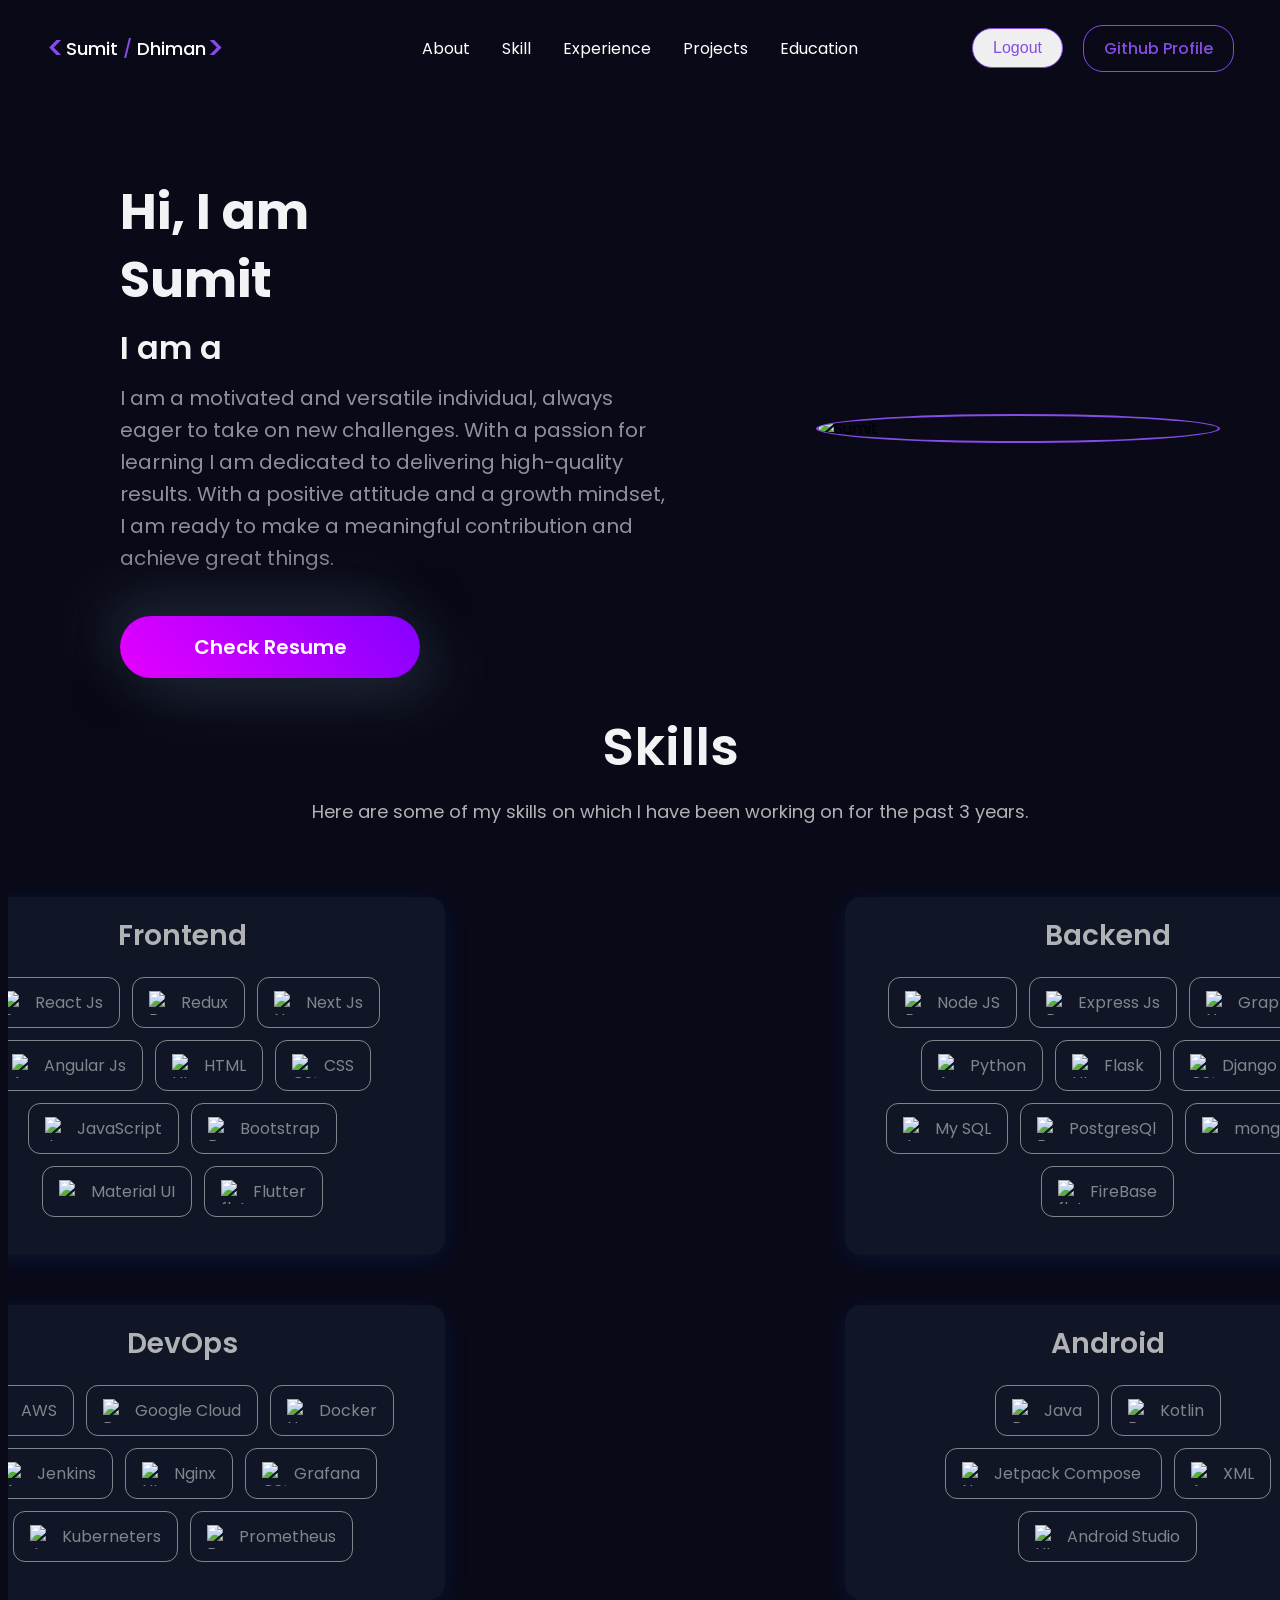
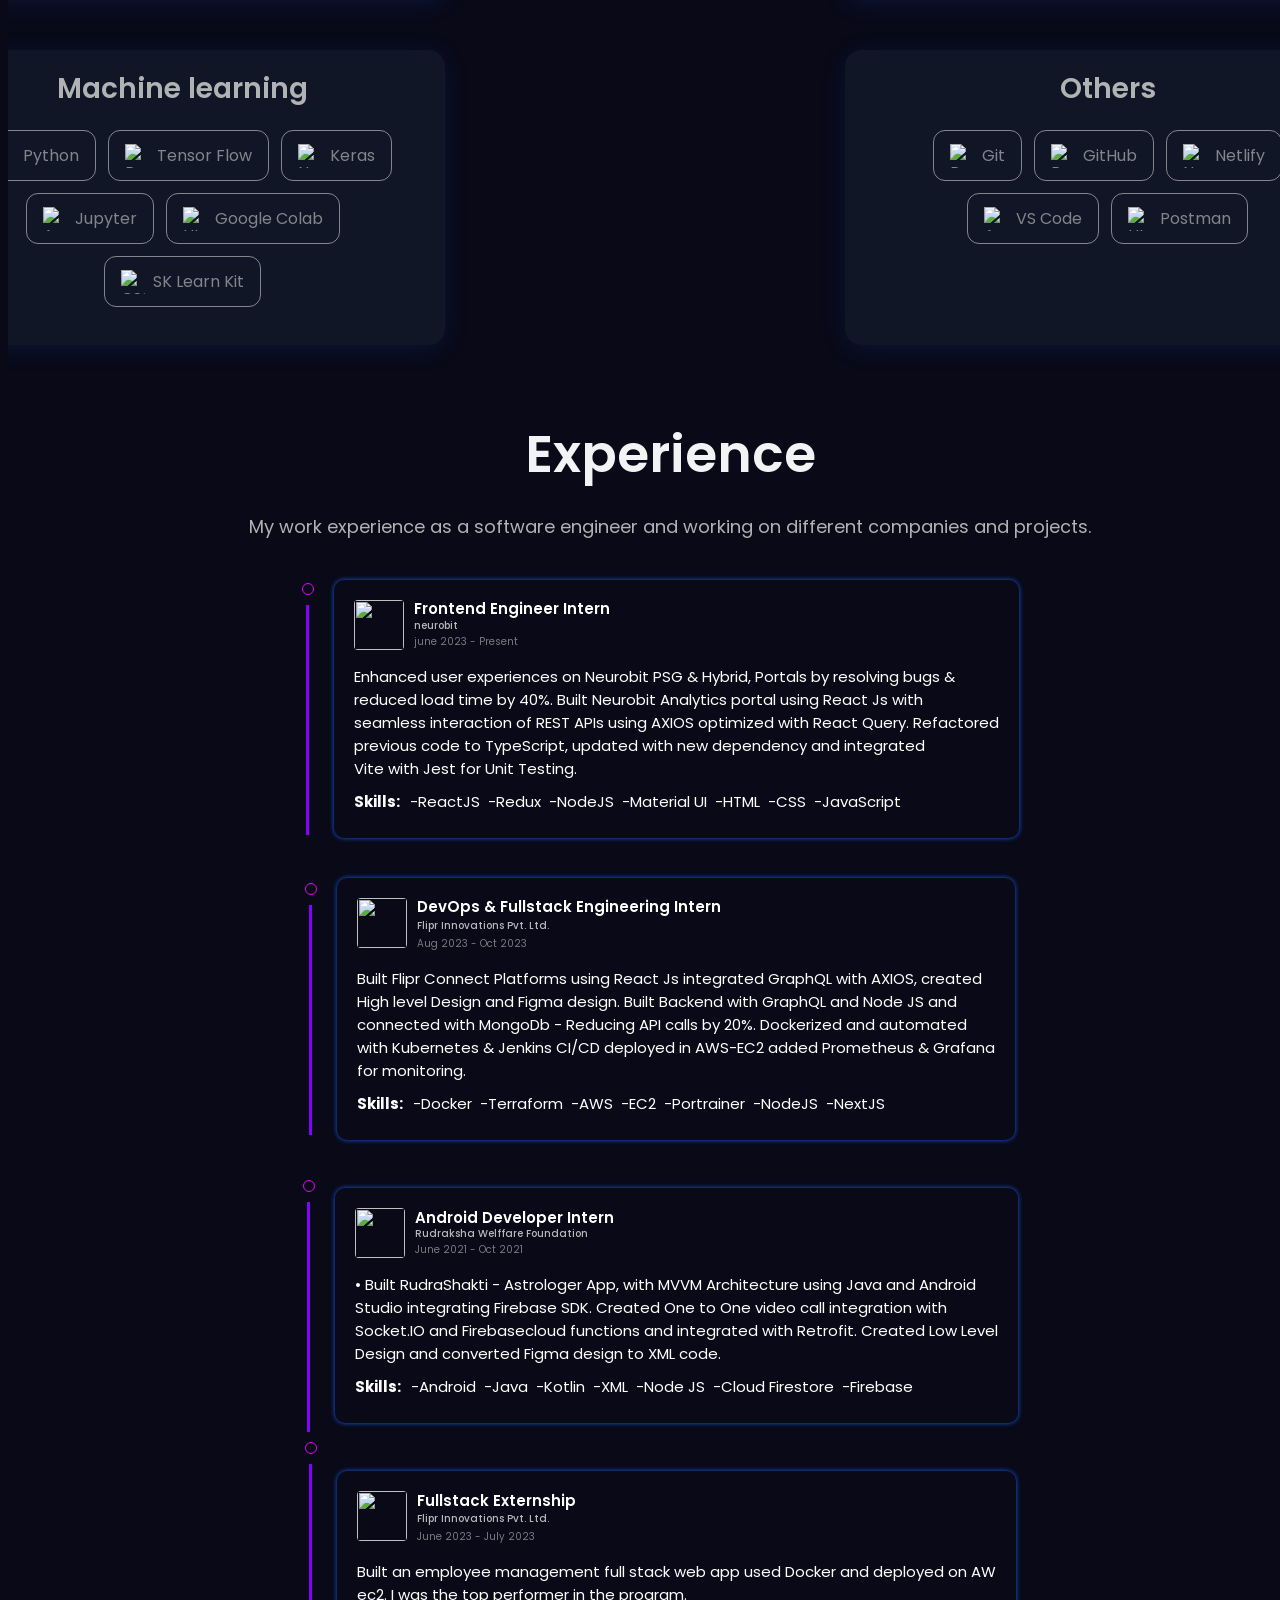
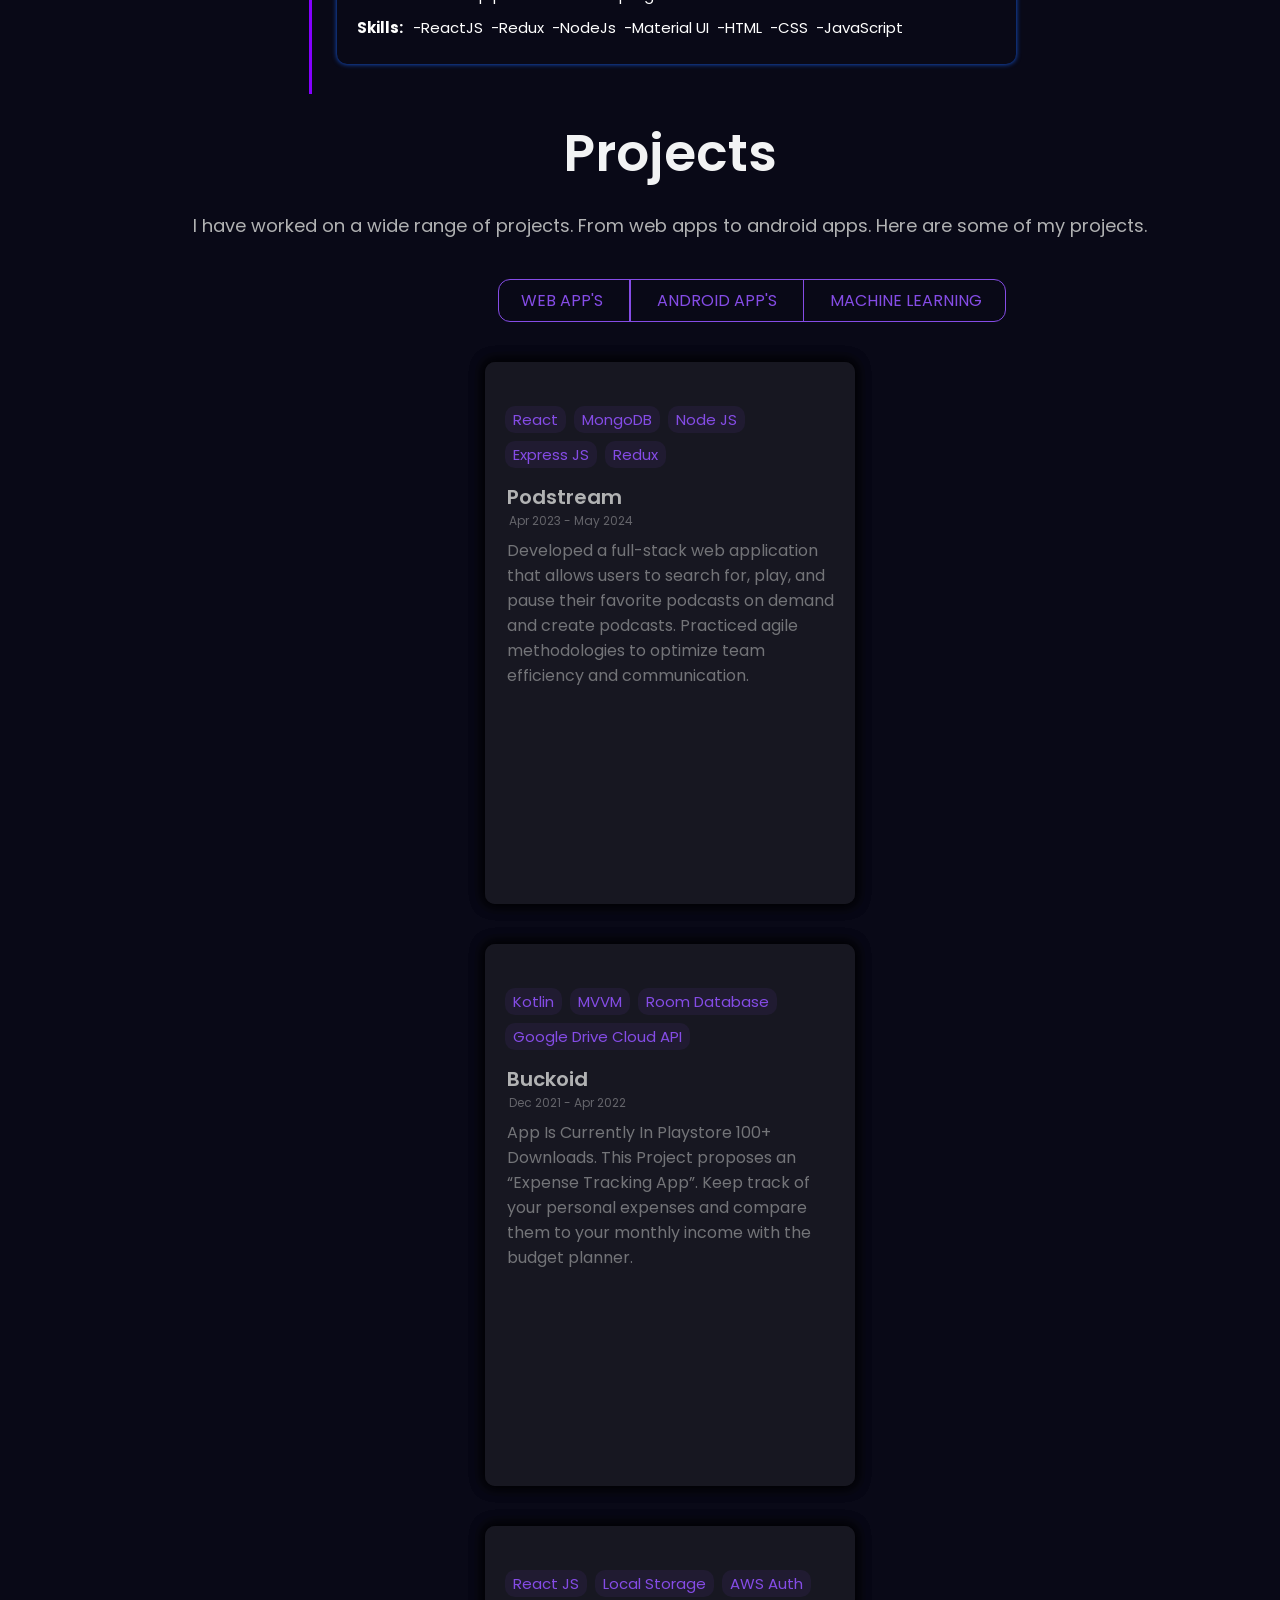
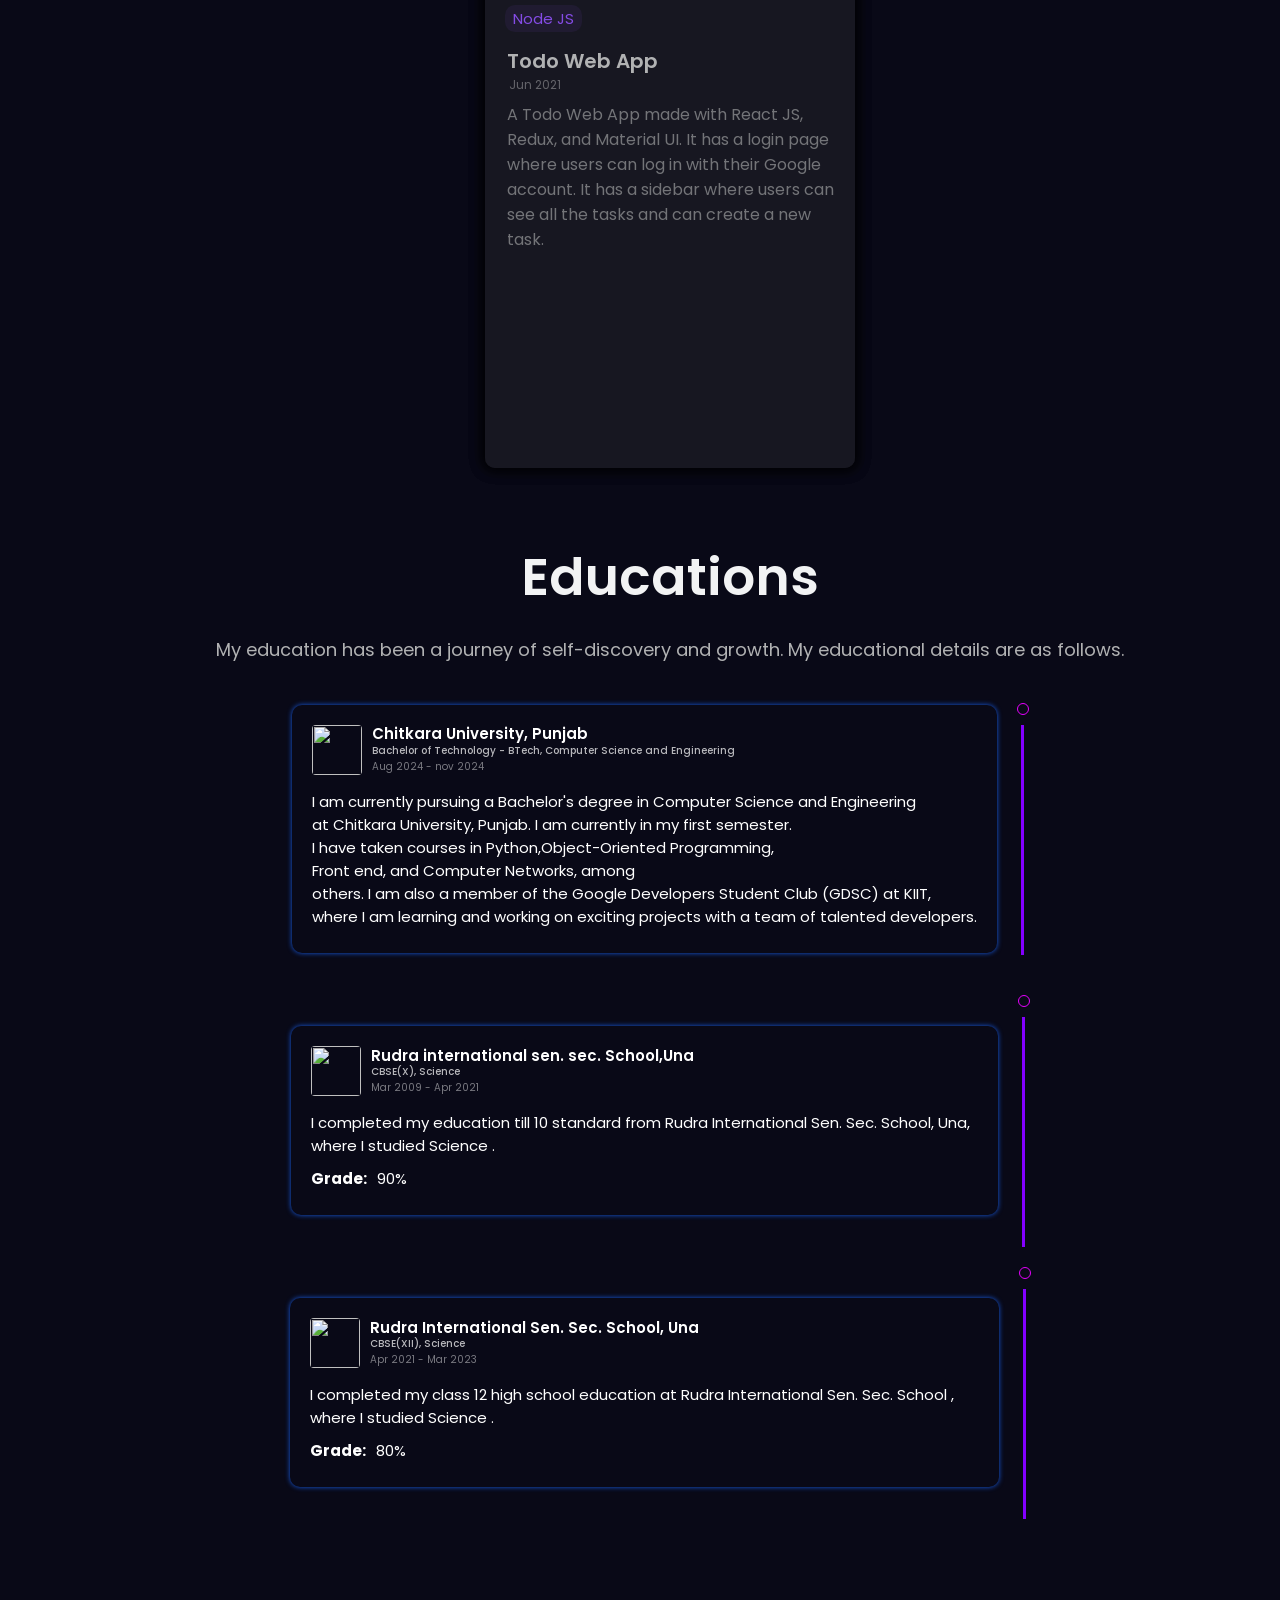
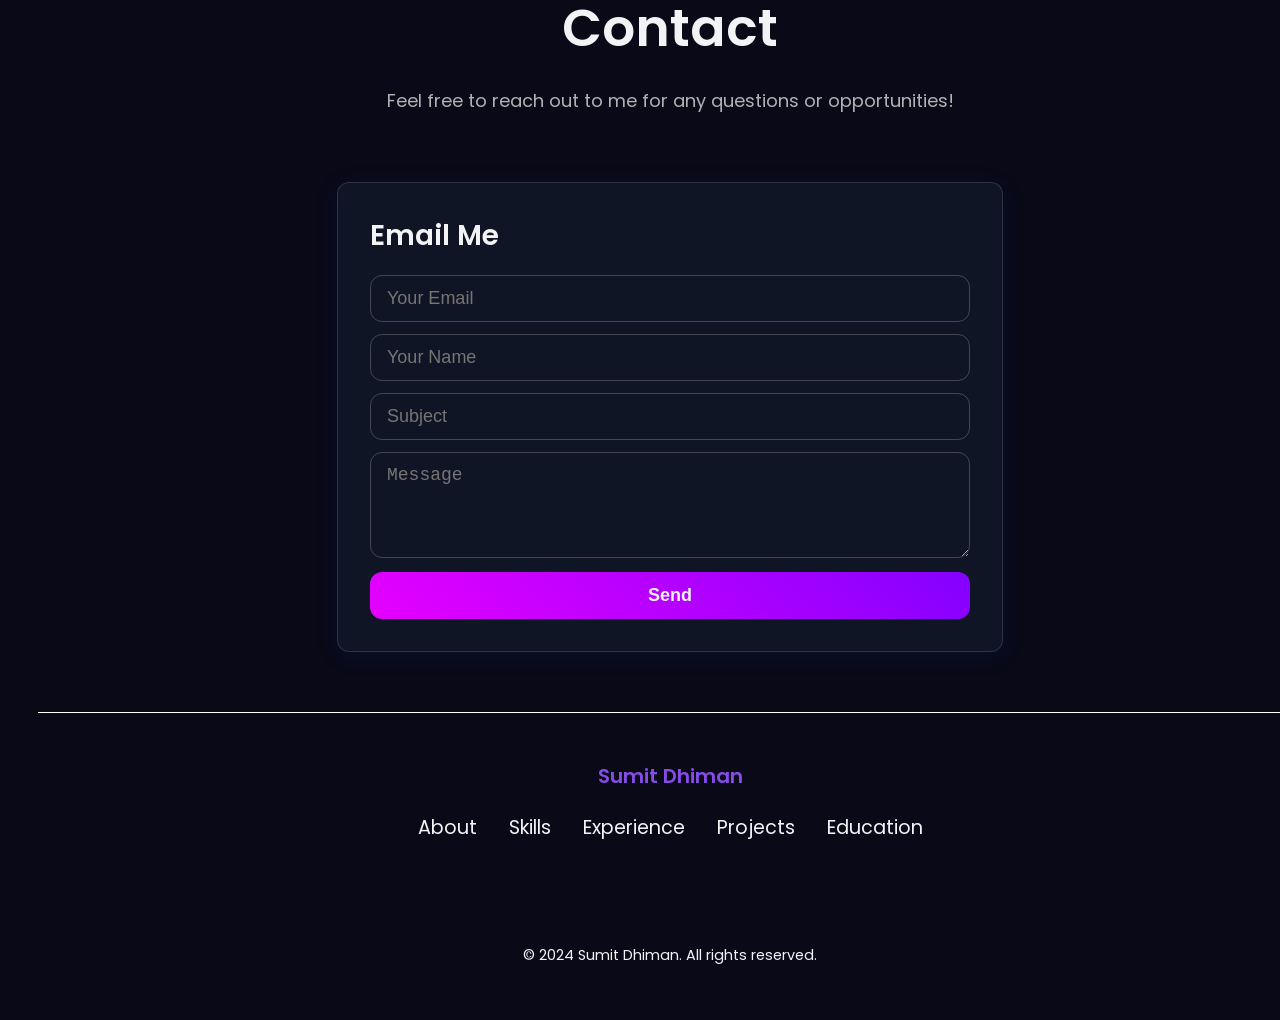
==== commit 7dcec27c: "Update index.html Added some changes" ====
--- a/index.html
+++ b/index.html
@@ -53,7 +53,6 @@
         <div>
           <div class="area">
             
-          </div>
         </div> -->
         <div class="about-inner">
           <div class="about-content">
@@ -985,4 +984,4 @@
 </div>
 <script src="script.js"></script>
 </body>
-</html>+</html>
--- a/styles.css
+++ b/styles.css
@@ -0,0 +1,759 @@
+* {
+  scroll-behavior: smooth;
+}
+
+body {
+  background-color: rgb(9, 9, 23);
+  font-family: poppins, sans-serif;
+  overflow-x: hidden;
+}
+
+.navbar {
+  height: 80px;
+  width: 100%;
+  background-color: rgb(9, 9, 23);
+  margin: 0px;
+  /* border-bottom: 2px solid white; */
+  position: sticky;
+  align-items: center;
+  justify-content: center;
+  top: 0px;
+  display: flex;
+  z-index: 10;
+}
+
+.innerNavbar {
+  width: 100%;
+  max-width: 1200px;
+  display: flex;
+  justify-content: space-between;
+  align-items: center;
+  padding: 0px 24px;
+  font-size: 1rem;
+}
+
+.logo {
+  display: flex;
+  align-items: center;
+  width: 80%;
+  padding: 0px 6px;
+  font-weight: 500;
+  font-size: 18px;
+  text-decoration: none;
+  color: white;
+}
+
+.logo1 {
+  color: rgb(133, 76, 230);
+  font-size: 32px;
+}
+
+.pages {
+  width: 100%;
+  display: flex;
+  align-items: center;
+  justify-content: center;
+  gap: 32px;
+  padding: 0px 6px;
+  list-style: none;
+}
+
+.anchor {
+  text-decoration: none;
+  color: white;
+  /* margin: 10px; */
+}
+
+.anchor:hover {
+  color: rgb(132, 0, 255);
+}
+
+.github {
+  width: 80%;
+  height: 100%;
+  display: flex;
+  justify-content: end;
+  align-items: center;
+  padding: 0px 6px;
+  gap: 20px;
+}
+
+.github-button {
+  border: 1px solid rgb(133, 76, 230);
+  color: rgb(133, 76, 230);
+  justify-content: center;
+  display: flex;
+  align-items: center;
+  border-radius: 20px;
+  cursor: pointer;
+  padding: 10px 20px;
+  font-size: 16px;
+  font-weight: 500;
+  text-decoration: none;
+}
+
+.github-button:hover {
+  padding: 10px 30px;
+}
+
+.main {
+  background-color: rgb(9, 9, 23);
+  width: 100%;
+  overflow-x: hidden;
+  position: relative;
+  padding: 80px 30px;
+}
+
+.about {
+  display: flex;
+  justify-content: center;
+  align-items: center;
+}
+
+.about-inner {
+  display: flex;
+  justify-content: space-between;
+  align-items: center;
+  width: 100%;
+  max-width: 1100px;
+  position: relative;
+  padding: 10px 30px;
+  z-index: 1;
+}
+
+.about-content {
+  width: 100%;
+  order: 1;
+}
+
+.about-name {
+  font-weight: 700;
+  color: rgb(242, 243, 244);
+  font-size: 50px;
+  line-height: 68px;
+}
+
+span {
+  color: rgb(133, 76, 230);
+}
+
+.about-skill {
+  font-weight: 600;
+  font-size: 32px;
+  display: flex;
+  gap: 12px;
+  line-height: 68px;
+  color: rgb(242, 243, 244);
+}
+
+.myself {
+  font-size: 20px;
+  line-height: 32px;
+  margin-bottom: 42px;
+  color: rgba(242, 243, 244, 0.584);
+}
+
+.Image {
+  width: 100%;
+  display: flex;
+  order: 2;
+  justify-content: end;
+}
+
+.Project-profile {
+  width: 100%;
+  height: 100%;
+  max-width: 400px;
+  max-height: 400px;
+  border-radius: 50%;
+  border: 2px solid rgb(133, 76, 230);
+}
+
+.resume {
+  appearance: button;
+  text-decoration: none;
+  width: 95%;
+  max-width: 300px;
+  text-align: center;
+  padding: 16px 0px;
+  background: -webkit-linear-gradient(
+    225deg,
+    rgb(132, 0, 255) 0%,
+    rgb(230, 0, 255) 100%
+  );
+  box-shadow: rgb(31, 38, 52) 20px 20px 60px, rgb(31, 38, 52) -20px -20px 60px;
+  border-radius: 50px;
+  font-weight: 600;
+  font-size: 20px;
+  color: white;
+}
+
+.skills {
+  display: flex;
+  flex-direction: column;
+  position: relative;
+  z-index: 1;
+  align-items: center;
+}
+
+.skills-inner {
+  position: relative;
+  display: flex;
+  justify-content: space-between;
+  align-items: center;
+  flex-direction: column;
+  width: 100%;
+  max-width: 1100px;
+  gap: 12px;
+}
+
+.skills-heading {
+  font-family: "poppins";
+  font-size: 52px;
+  text-align: center;
+  font-weight: 600;
+  margin-top: 20px;
+  color: rgb(242, 243, 244);
+}
+
+.skills-paragraph {
+  font-size: 18px;
+  text-align: center;
+  font-weight: 400;
+  color: rgb(177, 178, 179);
+  margin-bottom: 40px;
+}
+
+.skills-language {
+  width: 100%;
+  display: flex;
+  flex-wrap: wrap;
+  margin-top: 20px;
+  gap: 50px;
+  justify-content: center;
+}
+
+.skills-frontend {
+  width: 100%;
+  max-width: 500px;
+  background-color: rgba(17, 25, 40, 0.83);
+  border: 1px solid 1px solid rgba(255, 255, 255, 0.125);
+  box-shadow: rgba(23, 92, 230, 0.15) 0px 4px 24px;
+  border-radius: 16px;
+  padding: 18px 36px;
+}
+.frontend-heading {
+  font-size: 28px;
+  font-weight: 600;
+  margin-bottom: 20px;
+  text-align: center;
+  color: rgb(177, 178, 179);
+}
+
+.frontend-language {
+  display: flex;
+  justify-content: center;
+  flex-wrap: wrap;
+  gap: 12px;
+  margin-bottom: 20px;
+}
+
+.react {
+  font-size: 16px;
+  font-weight: 400;
+  color: rgba(242, 243, 244, 0.5);
+  border: 1px solid rgba(242, 243, 244, 0.5);
+  border-radius: 12px;
+  padding: 12px 16px;
+  display: flex;
+  align-items: center;
+  justify-content: center;
+  gap: 8px;
+}
+
+.squares {
+  position: absolute;
+  top: 0;
+  left: 0;
+  width: 100%;
+  height: 100%;
+  overflow: hidden;
+}
+
+.squares li {
+  position: absolute;
+  display: block;
+  list-style: none;
+  width: 20px;
+  height: 20px;
+  background: rgba(255, 255, 255, 0.2);
+  animation: animate 8s linear infinite;
+  bottom: -150px;
+}
+
+.squares li:nth-child(1) {
+  left: 25%;
+  width: 80px;
+  height: 80px;
+  animation-delay: 0s;
+}
+
+.squares li:nth-child(2) {
+  left: 10%;
+  width: 70px;
+  height: 70px;
+  animation-delay: 0s;
+  animation-duration: 12s;
+}
+
+.squares li:nth-child(3) {
+  left: 70%;
+  width: 30px;
+  height: 30px;
+  animation-delay: 2s;
+}
+
+.squares li:nth-child(4) {
+  left: 40%;
+  width: 60px;
+  height: 60px;
+  animation-delay: 0s;
+  animation-duration: 18s;
+}
+
+.squares li:nth-child(5) {
+  left: 65%;
+  width: 50px;
+  height: 50px;
+  animation-delay: 0s;
+}
+
+.squares li:nth-child(6) {
+  left: 75%;
+  width: 110px;
+  height: 110px;
+  animation-delay: 0s;
+}
+
+.squares li:nth-child(7) {
+  left: 35%;
+  width: 150px;
+  height: 150px;
+  animation-delay: 4s;
+}
+
+.squares li:nth-child(8) {
+  left: 50%;
+  width: 40px;
+  height: 40px;
+  animation-delay: 2s;
+  animation-duration: 30s;
+}
+
+.squares li:nth-child(9) {
+  left: 20%;
+  width: 30px;
+  height: 30px;
+  animation-delay: 2s;
+  animation-duration: 25s;
+}
+
+.squares li:nth-child(10) {
+  left: 85%;
+  width: 150px;
+  height: 150px;
+  animation-delay: 0s;
+  animation-duration: 11s;
+}
+
+.squares li:nth-child(11) {
+  left: 35%;
+  width: 150px;
+  height: 150px;
+  animation-delay: 0s;
+}
+
+.squares li:nth-child(12) {
+  left: 50%;
+  width: 70px;
+  height: 70px;
+  animation-delay: 2s;
+  animation-duration: 7s;
+}
+
+.squares li:nth-child(13) {
+  left: 20%;
+  width: 70px;
+  height: 70px;
+  animation-delay: 0s;
+  animation-duration: 15s;
+}
+
+.squares li:nth-child(14) {
+  left: 85%;
+  width: 150px;
+  height: 150px;
+  animation-delay: 0s;
+  animation-duration: 11s;
+}
+
+@keyframes animate {
+  0% {
+    transform: translateY(0px) rotate(0deg);
+    opacity: 1;
+    border-radius: 0;
+  }
+
+  100% {
+    transform: translateY(-1000px) rotate(720deg);
+    opacity: 0;
+    border-radius: 50%;
+  }
+}
+
+.sphere {
+  width: 100px;
+  height: 100px;
+  background-color: #4caf50; /* Green */
+  border-radius: 50%;
+  position: relative;
+  display: flex;
+  justify-content: center;
+  align-items: center;
+  color: rgb(173, 46, 46);
+  font-size: 24px;
+  font-weight: bold;
+}
+
+.experience {
+  margin-top: 70px;
+}
+
+.experience-heading {
+  font-family: "poppins";
+  font-size: 52px;
+  text-align: center;
+  font-weight: 600;
+  margin-top: 20px;
+  color: rgb(242, 243, 244);
+}
+
+.experience-paragraph {
+  font-size: 18px;
+  text-align: center;
+  font-weight: 400;
+  color: rgb(177, 178, 179);
+  margin-bottom: 40px;
+  margin-top: 20px;
+}
+.box1 {
+  display: flex;
+  align-items: center;
+  justify-content: center;
+}
+
+.box1-right {
+  padding: 10px;
+  border: 1px solid 1px solid rgba(255, 255, 255, 0.125);
+  box-shadow: rgba(23, 92, 230, 1) 0px 0px 5px;
+  border-radius: 10px;
+  margin-right: 20px;
+}
+
+.row1 {
+  display: flex;
+  padding: 10px;
+}
+
+.row1-content {
+  margin-top: -15px;
+  color: #ffffff;
+  margin-left: 10px;
+}
+
+.ring {
+  height: 10px;
+  width: 10px;
+  margin-right: 20px;
+  /* margin-top: -120px; */
+  border: 1px solid rgb(230, 0, 255);
+  border-radius: 50%;
+}
+
+.stick {
+  width: 3px;
+  height: 230px;
+  margin-left: 4px;
+  margin-top: 10px;
+  background-color: rgb(132, 0, 255);
+}
+
+.project-heading {
+  font-family: "poppins";
+  font-size: 52px;
+  text-align: center;
+  font-weight: 600;
+  margin-top: 20px;
+  color: rgb(242, 243, 244);
+}
+
+.project-paragraph {
+  font-size: 18px;
+  text-align: center;
+  font-weight: 400;
+  color: rgb(177, 178, 179);
+  margin-bottom: 40px;
+  margin-top: 20px;
+}
+
+.project-titles {
+  display: flex;
+  border: 1.5px solid rgb(133, 76, 230);
+  color: rgb(133, 76, 230);
+  font-size: 16px;
+  border-radius: 12px;
+  margin: 22px 0px;
+  width: 40%;
+  justify-content: space-around;
+  margin-left: 460px;
+}
+
+.title1 {
+  padding: 8px 18px;
+  border-radius: 6px;
+  cursor: pointer;
+}
+
+.project1 {
+  width: 330px;
+  height: 490px;
+  background-color: rgb(23, 23, 33);
+  border-radius: 10px;
+  box-shadow: rgba(0, 0, 0, 0.4) 0px 0px 12px 4px;
+  overflow: hidden;
+  padding: 26px 20px;
+  display: flex;
+  flex-direction: column;
+  gap: 14px;
+}
+
+.project1-image {
+  width: 100%;
+  height: 180px;
+  background-color: rgb(255, 255, 255);
+  border-radius: 10px;
+  box-shadow: rgba(0, 0, 0, 0.3) 0px 0px 16px 2px;
+}
+
+.project1-skills {
+  width: 100%;
+  display: flex;
+  align-items: center;
+  flex-wrap: wrap;
+  gap: 8px;
+  margin-top: 4px;
+}
+
+.project1-skillss {
+  font-size: 15px;
+  font-weight: 400;
+  color: rgb(133, 76, 230);
+  background-color: rgba(133, 76, 230, 0.082);
+  padding: 2px 8px;
+  border-radius: 10px;
+}
+
+.project-content {
+  width: 100%;
+  display: flex;
+  flex-direction: column;
+  gap: 0px;
+  padding: 0px 2px;
+}
+
+.project-content1 {
+  font-size: 20px;
+  font-weight: 600;
+  color: rgb(177, 178, 179);
+  max-width: 100%;
+  overflow: hidden;
+}
+
+.project-content2 {
+  font-size: 12px;
+  margin-left: 2px;
+  font-weight: 400;
+  color: rgba(177, 178, 179, 0.5);
+}
+
+.project-content3 {
+  font-weight: 400;
+  color: rgba(177, 178, 179, 0.6);
+  overflow: hidden;
+  margin-top: 8px;
+  max-width: 100%;
+}
+
+.project-real1 {
+  margin-top: 40px;
+  display: flex;
+  align-items: center;
+  justify-content: center;
+  gap: 40px;
+}
+
+.contact {
+  display: flex;
+  justify-content: center;
+  align-items: center;
+}
+
+.contact-us {
+  width: 95%;
+  max-width: 600px;
+  display: flex;
+  flex-direction: column;
+  background-color: rgba(17, 25, 40, 0.83);
+  border: 1px solid rgba(255, 255, 255, 0.125);
+  padding: 32px;
+  border-radius: 12px;
+  box-shadow: rgba(23, 92, 230, 0.1) 0px 4px 24px;
+  margin-top: 28px;
+  gap: 12px;
+}
+
+.contact-email {
+  font-size: 28px;
+  margin-bottom: 6px;
+  font-weight: 600; 
+  color: rgb(242, 243, 244);
+}
+
+.contact-input {
+  background-color: transparent;
+  border: 1px solid rgba(177, 178, 179, 0.314);
+  outline: none;
+  font-size: 18px;
+  color: rgb(242, 243, 244);
+  border-radius: 12px;
+  padding: 12px 16px;
+}
+
+.contact-text {
+  background-color: transparent;
+  border: 1px solid rgba(177, 178, 179, 0.314);
+  outline: none;
+  font-size: 18px;
+  color: rgb(242, 243, 244);
+  border-radius: 12px;
+  padding: 12px 16px;
+}
+
+.contact-submit {
+  width: 100%;
+  text-decoration: none;
+  text-align: center;
+  background: -webkit-linear-gradient(
+    225deg,
+    rgb(132, 0, 255) 0%,
+    rgb(230, 0, 255) 100%
+  );
+  padding: 13px 16px;
+  margin-top: 2px;
+  border-radius: 12px;
+  border: none;
+  color: rgb(242, 243, 244);
+  font-size: 18px;
+  font-weight: 600;
+}
+
+.footer {
+  width: 100%;
+  padding: 2rem 0px;
+  display: flex;
+  justify-content: center;
+  position: relative;
+}
+
+.footer-inner {
+  width: 100%;
+  max-width: 1200px;
+  display: flex;
+  flex-direction: column;
+  gap: 14px;
+  align-items: center;
+  padding: 1rem;
+  color: rgb(242, 243, 244);
+  margin-bottom: -100px;
+}
+
+.footer-name {
+  font-weight: 600;
+  font-size: 20px;
+  color: rgb(133, 76, 230);
+}
+
+.footer-nav {
+  width: 100%;
+  max-width: 800px;
+  margin-top: 0.5rem;
+  display: flex;
+  gap: 2rem;
+  justify-content: center;
+}
+
+.footer-anchor {
+  color: rgb(242, 243, 244);
+  text-decoration: none;
+  font-size: 1.2rem;
+  transition: color 0.2s ease-in-out;
+}
+
+.footer-icon {
+  display: flex;
+  margin-top: 1rem;
+}
+
+.footer-icon-anchor {
+  display: inline-block;
+  margin: 0px 1rem;
+  font-size: 1.5rem;
+  color: rgb(242, 243, 244);
+  transition: color 0.2s ease-in-out;
+}
+
+.footer-paragraph {
+  margin-top: 1.5rem;
+  font-size: 0.9rem;
+  text-align: center;
+}
+
+.footer-upper {
+  margin-top: 60px;
+  background-color: white;
+  height: 1px;
+  width: 100%;
+}
+
+#project1,
+#project2,
+#project3,
+#project4,
+#project5,
+#project6 {
+  transition: transform 0.3s ease;
+}
+
+.logout-button {
+  border: 1px solid rgb(133, 76, 230);
+  color: rgb(133, 76, 230);
+  justify-content: center;
+  display: flex;
+  align-items: center;
+  border-radius: 20px;
+  cursor: pointer;
+  padding: 10px 20px;
+  font-size: 16px;
+  font-weight: 500;
+  text-decoration: none;
+}
